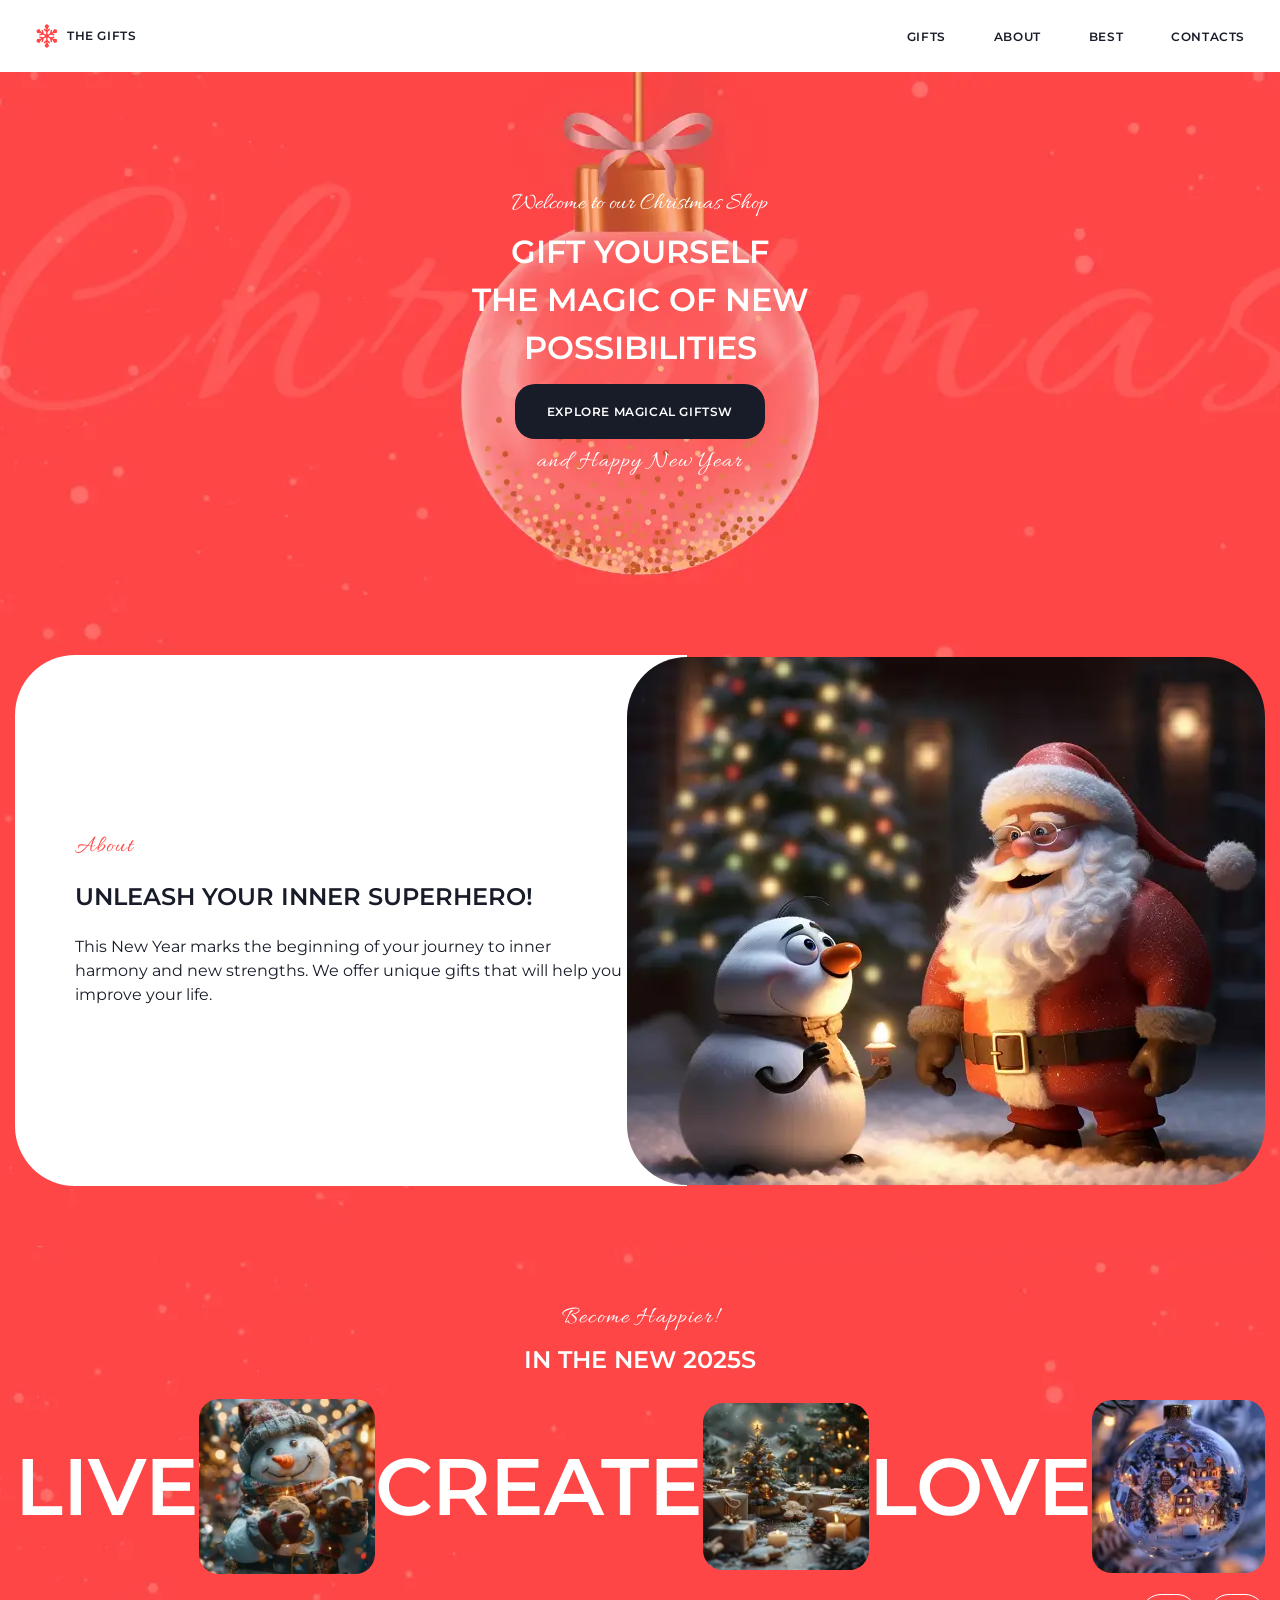
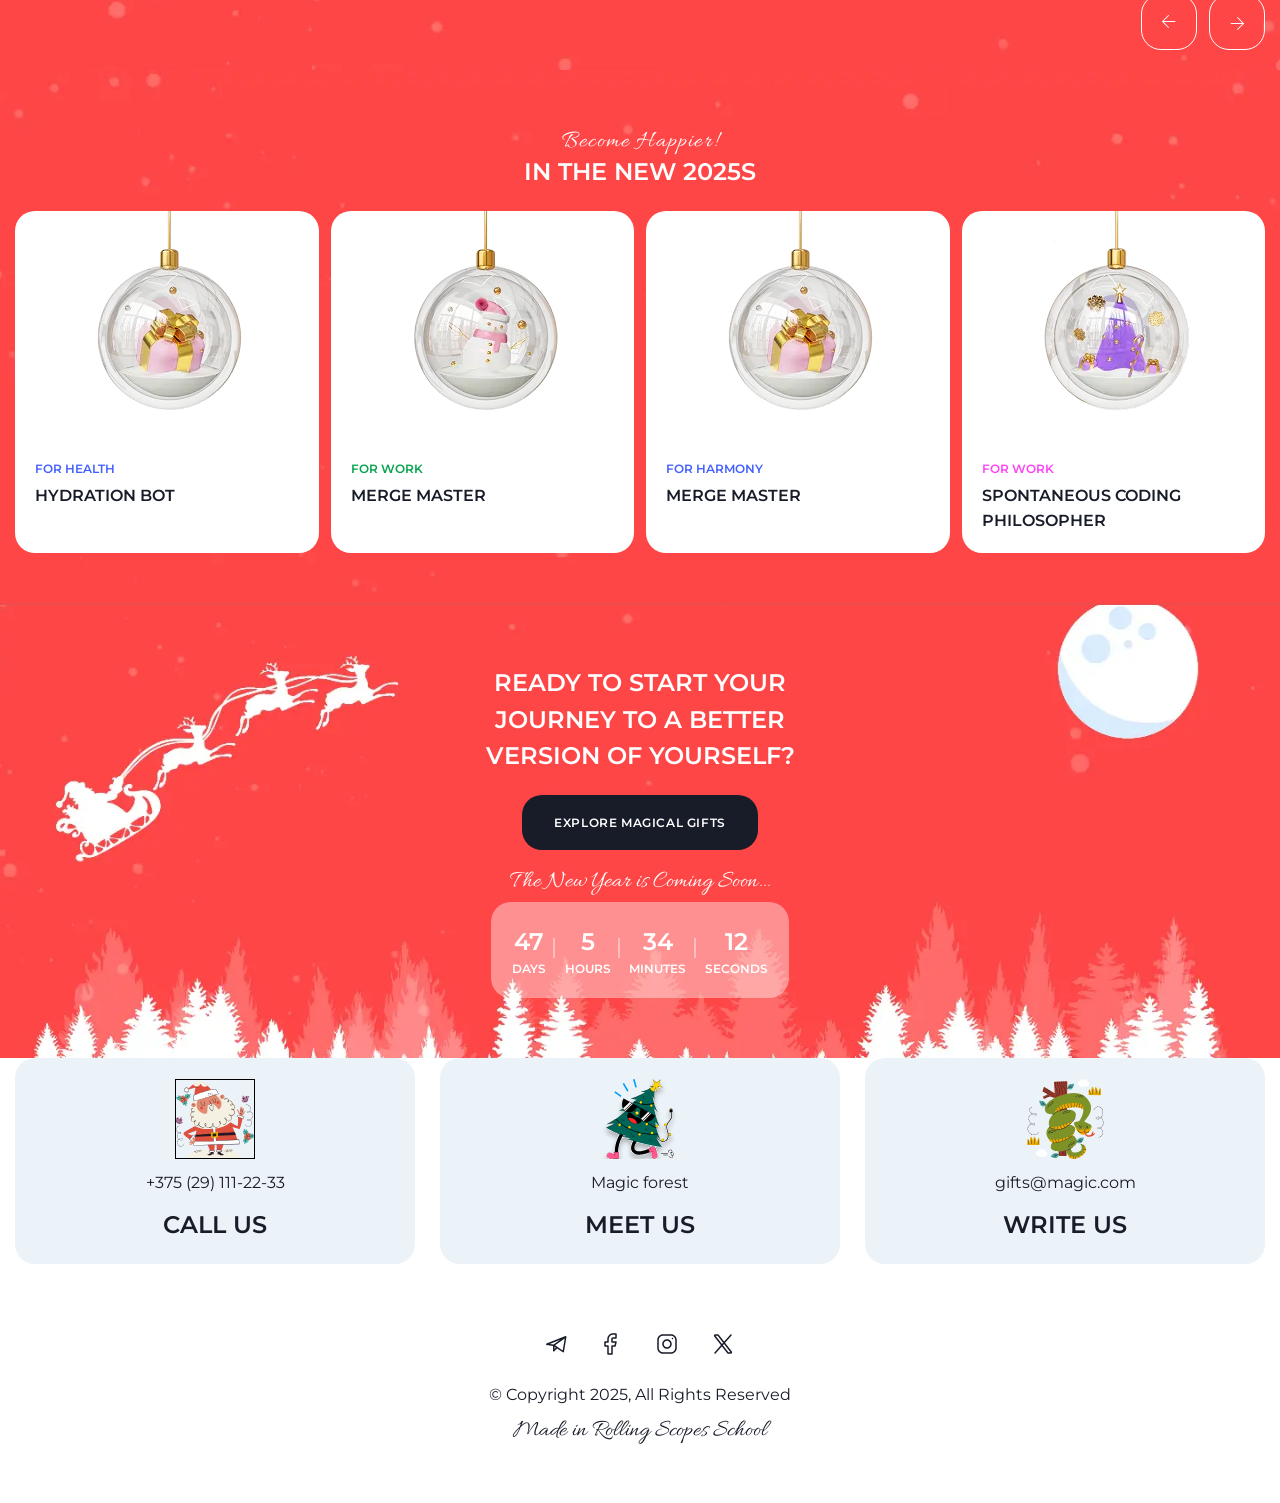
==== index.html @ e432ee1f "feat: add adaptive styles for header and basic media queries" ====
<!DOCTYPE html>
<!-- Коди мов https://html-css.co.ua/html/lang-kodu-mov/ -->
<html lang="en">

<head>
	<!-- Кодування тексту -->
	<meta charset="UTF-8">
	<!-- Налаштування в'юпорту (адаптиву, масштабу тощо) -->
	<meta name="viewport" content="width=device-width, initial-scale=1.0">
	<!-- Відкрити усі вкладки в новій вкладці -->

	<!-- Підключення окремого файлу стилів -->
	<link rel="stylesheet" href="css/style.css">
	<!-- Заголовок сторінки в браузері -->
	<title>Christmas-Shop</title>

</head>

<body>
	<div class="wrapper">
		<header class="header">
			<div class="header__container">
				<div class="header__logo">
					<a href="#" class="header__logo-link">
						<img src="img/icons/logo.svg" alt="Logo" class="header__logo-image">
						<span class="header__logo-text">the gifts</span>
					</a>
				</div>
				<div class="header__menu menu">
					<button type="button" class="menu__icon icon-menu"><span></span></button>
					<nav class="menu__body">
						<ul class="menu__list">
							<li class="menu__item"><a href="#gifts" class="menu__link">gifts</a></li>
							<li class="menu__item"><a href="#about" class="menu__link">about</a></li>
							<li class="menu__item"><a href="#best" class="menu__link">best</a></li>
							<li class="menu__item"><a href="#contacts" class="menu__link">contacts</a></li>
						</ul>
					</nav>
				</div>
			</div>
		</header>
		<main class="page">
			<section class="page__hero hero">
				<div class="hero__body">
					<div class="hero__container">
						<div class="hero__blok-hero blok-hero">
							<p class="blok-hero__subtitle">Welcome to our Christmas Shop</p>
							<h1 class="blok-hero__title">Gift yourself<br>the magic of new possibilities</h1>
							<a href="#" class="blok-hero__button button">Explore Magical Giftsw</a>
							<h2 class="blok-hero__sort-title">and Happy New Year</h2>
						</div>
					</div>
					<div class="hero__image __bg">
						<img src="img/images/hero-bg.webp" alt="Hero Background">
					</div>
				</div>
			</section>
			<section id="about" class="page__about about">
				<div class="about__container">
					<div class="about__holder">
						<div class="about__colum">
							<div class="about__blok">
								<div class="about__content content">
									<p class="content__subtitle">About</p>
									<h2 class="content__title">Unleash your inner superhero!</h2>
									<div class="content__text">
										<p>
											This New Year marks the beginning of your journey to inner harmony and new strengths. We offer
											unique gifts that will
											help you improve your life.
										</p>
									</div>
								</div>
							</div>
						</div>
						<div class="about__colum">
							<img src="img/images/about-santa.webp" alt="Santa Claus">
						</div>
					</div>
					<div class="about__image __bg">
						<img src="img/images/about-bg.webp" alt="Hero Background">
					</div>
				</div>
			</section>
			<section class="page__slider slider">
				<div class="slider__container">
					<div class="slider__content content">
						<p class="content__subtitle content__subtitle--clear">Become Happier!</p>
						<h2 class="content__title content__title--clear">in the new 2025s</h2>
					</div>
					<div class="slider__swiper swiper">
						<div class="slider__swiper-wrapper swiper-wrapper">
							<!-- слайдеры					 -->
							<div class="swiper-slide slider-blok">
								<div class="slider-blok__title">Live</div>
								<div class="slider-blok__images">
									<img src="img/images/slider-01.webp" alt="Santa Claus">
								</div>
							</div>
							<!-- слайдеры					 -->
							<div class="swiper-slide slider-blok">
								<div class="slider-blok__title">create</div>
								<div class="slider-blok__images">
									<img src="img/images/slider-02.webp" alt="Santa Claus">
								</div>
							</div>
							<!-- слайдеры					 -->
							<div class="swiper-slide slider-blok">
								<div class="slider-blok__title">Love</div>
								<div class="slider-blok__images">
									<img src="img/images/slider-03.webp" alt="Santa Claus">
								</div>
							</div>
						</div>
						<div class="slider__buttons">
							<button class="slider__button--prev">
								<svg width="14" height="13" viewBox="0 0 14 13" xmlns="http://www.w3.org/2000/svg">
									<path
										d="M6.14645 0.146447C6.34171 -0.0488155 6.65822 -0.0488155 6.85348 0.146447C7.04874 0.341709 7.04874 0.658216 6.85348 0.853478L1.70699 5.99996H13C13.2761 5.99996 13.5 6.22382 13.5 6.49996C13.5 6.7761 13.2761 6.99996 13 6.99996H1.70699L6.85348 12.1464C7.04874 12.3417 7.04874 12.6582 6.85348 12.8535C6.65822 13.0487 6.34171 13.0487 6.14645 12.8535L0.146447 6.85348C-0.0488155 6.65822 -0.0488155 6.34171 0.146447 6.14645L6.14645 0.146447Z" />
								</svg>
							</button>
							<button class="slider__button--next">
								<svg width="14" height="13" viewBox="0 0 14 13" xmlns="http://www.w3.org/2000/svg">
									<path
										d="M6.14645 0.146447C6.34171 -0.0488155 6.65822 -0.0488155 6.85348 0.146447C7.04874 0.341709 7.04874 0.658216 6.85348 0.853478L1.70699 5.99996H13C13.2761 5.99996 13.5 6.22382 13.5 6.49996C13.5 6.7761 13.2761 6.99996 13 6.99996H1.70699L6.85348 12.1464C7.04874 12.3417 7.04874 12.6582 6.85348 12.8535C6.65822 13.0487 6.34171 13.0487 6.14645 12.8535L0.146447 6.85348C-0.0488155 6.65822 -0.0488155 6.34171 0.146447 6.14645L6.14645 0.146447Z" />
								</svg>
							</button>
						</div>
					</div>
				</div>
				<div class="slider__image __bg">
					<img src="img/images/slider-bg.webp" alt="Hero Background">
				</div>
			</section>
			<section id="gifts" class="page__best-gifts best-gifts">
				<div class="best-gifts__container">
					<div class="best-gifts__content content">
						<p class="content__subtitle content__subtitle--clear">Become Happier!</p>
						<h2 class="content__title content__title--clear">in the new 2025s</h2>
					</div>
					<div class="best-gifts__cards cards">
						<div class="cards__card card">
							<a target="_blank" href="gifts.html" class="card-link">
								<img src="img/images/best_gifts-01.webp" alt="Best Gift 01">
							</a>
							<div class="card__body">
								<p class="card__description color">
									For health
								</p>
								<h3 class="card__title">
									<a target="_blank" href="gifts.html" class="card__title-link">
										Hydration Bot
									</a>
								</h3>
							</div>
						</div>
						<div class="cards__card card">
							<a target="_blank" href="gifts.html" class="card__image-link">
								<img src="img/images/best_gifts-02.webp" alt="Best Gift 01">
							</a>
							<div class="card__body">
								<p class="card__description color--green">
									For work
								</p>
								<h3 class="card__title">
									<a target="_blank" href="gifts.html" class="card__title-link">
										Merge Master
									</a>
								</h3>
							</div>
						</div>
						<div class="cards__card card">
							<a target="_blank" href="gifts.html" class="card-link">
								<img src="img/images/best_gifts-03.webp" alt="Best Gift 01">
							</a>
							<div class="card__body">
								<p class="card__description color">
									For harmony
								</p>
								<h3 class="card__title">
									<a target="_blank" href="gifts.html" class="card__title-link">
										Merge Master
									</a>
								</h3>
							</div>
						</div>
						<div class="cards__card card">
							<a target="_blank" href="gifts.html" class="card__image-link">
								<img src="img/images/best_gifts-04.webp" alt="Best Gift 01">
							</a>
							<div class="card__body">
								<p class="card__description color--pink">
									For work
								</p>
								<h3 class="card__title">
									<a target="_blank" href="gifts.html" class="card__title-link">
										Spontaneous Coding Philosopher
									</a>
								</h3>
							</div>
						</div>
					</div>
				</div>
				<div class="best-gifts__image __bg">
					<img src="img/images/best_gifts-bg.webp" alt="Hero Background">
				</div>
			</section>

			<section id="cta" class="page__cta cta">
				<div class="cta__container">
					<div class="cta__body">
						<div class="cta__content content">

							<h2 class="content__title content__title--clear">Ready to start your <br>journey to a better<br> version
								of
								yourself?</h2>
							<a href="#" class="cta__button button">Explore Magical Gifts</a>
						</div>

						<p class="cta__sab-title">The New Year is Coming Soon...</p>
						<div class="cta__timer timer">
							<div class="timer__item">
								<div class="timer__value">47</div>
								<div class="timer__label">DAYS</div>
							</div>
							<div class="timer__item">
								<div class="timer__value">5</div>
								<div class="timer__label">HOURS</div>
							</div>
							<div class="timer__item">
								<div class="timer__value">34</div>
								<div class="timer__label">MINUTES</div>
							</div>
							<div class="timer__item">
								<div class="timer__value">12</div>
								<div class="timer__label">SECONDS</div>
							</div>
						</div>
					</div>
				</div>
				<div class="cta__image __bg">
					<img src="img/images/cta-bg.webp" alt="Hero Background">
				</div>
			</section>
		</main>
		<footer class="footer">
			<div class="footer__container">
				<ul class="footer__items">
					<li class="footer__item item-footer">
						<div class="item-footer__icon">
							<img src="img/icons/santa-claus.svg" alt="Santa Claus">
						</div>
						<a href="tel:+375291112233" class="item-footer__link">+375 (29) 111-22-33</a>
						<div class="item-footer__sort-title">Call Us</div>
					</li>
					<li class="footer__item item-footer">
						<div class="item-footer__icon">
							<img src="img/icons/christmas-tree.svg" alt="Christmas Tree">
						</div>
						<a href="#" class="item-footer__link">Magic forest</a>
						<div class="item-footer__sort-title">meet us</div>
					</li>
					<li class="footer__item item-footer">
						<div class="item-footer__icon">
							<img src="img/icons/snake.svg" alt="Santa Claus">
						</div>
						<a href="mailto:gifts@magic.com" class="item-footer__link">gifts@magic.com</a>
						<div class="item-footer__sort-title">write us</div>
					</li>
				</ul>
				<div class="footer__footer">
					<ul class="footer__social social">
						<li class="social__item">
							<a href="#" class="social__link" target="_blank">
								<svg width="21" height="17" viewBox="0 0 21 17" fill="none" xmlns="http://www.w3.org/2000/svg">
									<path
										d="M19.4749 0.0524431C19.7263 -0.0468008 20.0118 -0.00325803 20.222 0.166701C20.432 0.336599 20.5348 0.606299 20.4905 0.872756L17.9905 15.8728C17.9484 16.1254 17.7798 16.3397 17.5442 16.4401C17.3087 16.5404 17.0377 16.5134 16.8264 16.3688L11.0911 12.444L8.2825 15.278C8.06857 15.4935 7.74596 15.5586 7.46512 15.4431C7.18406 15.3274 7.00027 15.0536 7.00027 14.7497V9.89912L0.643827 8.9919C0.307283 8.94363 0.0449819 8.67526 0.00515469 8.3376C-0.0345696 7.99972 0.158471 7.67741 0.474881 7.55244L19.4749 0.0524431ZM9.06277 9.23897L16.7034 14.4655L18.7132 2.40303L9.06277 9.23897ZM8.50027 12.9274L9.8323 11.5837L8.50027 10.6716V12.9274ZM3.6575 7.90694L7.55984 8.46455L14.2473 3.72725L3.6575 7.90694Z" />
								</svg>
							</a>
						</li>
						<li class="social__item">
							<a href="#" class="social__link" target="_blank">
								<svg width="24" height="24" viewBox="0 0 24 24" fill="none" xmlns="http://www.w3.org/2000/svg">
									<path
										d="M12.25 7C12.25 6.53587 12.4345 6.09088 12.7627 5.7627C13.0909 5.43451 13.5359 5.25 14 5.25H16.25V2.75H14C12.8728 2.75 11.7921 3.19809 10.9951 3.99512C10.1981 4.79215 9.75 5.87283 9.75 7V10C9.75 10.4142 9.41421 10.75 9 10.75H6.75V13.25H9C9.41421 13.25 9.75 13.5858 9.75 14V21.25H12.25V14C12.25 13.5858 12.5858 13.25 13 13.25H15.415L16.04 10.75H13C12.5858 10.75 12.25 10.4142 12.25 10V7ZM13.75 9.25H17C17.2308 9.25 17.4487 9.35628 17.5908 9.53809C17.7329 9.72006 17.7835 9.95765 17.7275 10.1816L16.7275 14.1816C16.6441 14.5155 16.3442 14.75 16 14.75H13.75V22C13.75 22.4142 13.4142 22.75 13 22.75H9C8.58579 22.75 8.25 22.4142 8.25 22V14.75H6C5.58579 14.75 5.25 14.4142 5.25 14V10C5.25 9.58579 5.58579 9.25 6 9.25H8.25V7C8.25 5.47501 8.85624 4.0129 9.93457 2.93457C11.0129 1.85624 12.475 1.25 14 1.25H17C17.4142 1.25 17.75 1.58579 17.75 2V6C17.75 6.41421 17.4142 6.75 17 6.75H14C13.9337 6.75 13.8701 6.77636 13.8232 6.82324C13.7764 6.87013 13.75 6.9337 13.75 7V9.25Z" />
								</svg>
							</a>
						</li>
						<li class="social__item">
							<a href="#" class="social__link" target="_blank">
								<svg width="24" height="24" viewBox="0 0 24 24" fill="none" xmlns="http://www.w3.org/2000/svg">
									<path
										d="M15.25 12C15.25 10.2051 13.7949 8.75 12 8.75C10.2051 8.75 8.75 10.2051 8.75 12C8.75 13.7949 10.2051 15.25 12 15.25C13.7949 15.25 15.25 13.7949 15.25 12ZM16.75 12C16.75 14.6234 14.6234 16.75 12 16.75C9.37665 16.75 7.25 14.6234 7.25 12C7.25 9.37665 9.37665 7.25 12 7.25C14.6234 7.25 16.75 9.37665 16.75 12Z" />
									<path
										d="M20.25 8C20.25 5.65279 18.3472 3.75 16 3.75H8C5.65279 3.75 3.75 5.65279 3.75 8V16C3.75 18.3472 5.65279 20.25 8 20.25H16C18.3472 20.25 20.25 18.3472 20.25 16V8ZM21.75 16C21.75 19.1756 19.1756 21.75 16 21.75H8C4.82436 21.75 2.25 19.1756 2.25 16V8C2.25 4.82436 4.82436 2.25 8 2.25H16C19.1756 2.25 21.75 4.82436 21.75 8V16Z" />
									<path
										d="M16.9523 5.99701C17.2294 5.68913 17.704 5.66426 18.0118 5.94135C18.3197 6.21844 18.3446 6.69304 18.0675 7.00092L18.0577 7.01166C17.7806 7.31954 17.306 7.34442 16.9982 7.06732C16.6904 6.79021 16.6655 6.31558 16.9425 6.00775L16.9523 5.99701Z" />
								</svg>
							</a>
						</li>
						<li class="social__item">
							<a href="#" class="social__link" target="_blank">
								<svg width="24" height="24" viewBox="0 0 24 24" fill="none" xmlns="http://www.w3.org/2000/svg">
									<path
										d="M6.7065 2.25C7.12301 2.25005 7.51619 2.44265 7.77193 2.77148L20.8383 19.5713C21.5281 20.4582 20.8963 21.75 19.7729 21.75H17.2934C16.877 21.75 16.4838 21.5579 16.228 21.2295L3.1606 4.42871C2.47119 3.54197 3.10369 2.25 4.22701 2.25H6.7065ZM17.3667 20.25H19.4663L6.63326 3.75H4.53365L17.3667 20.25Z" />
									<path
										d="M19.4393 2.50192C19.7144 2.19237 20.1883 2.16434 20.4979 2.43942C20.8074 2.71457 20.8355 3.18842 20.5604 3.49801L4.56039 21.498C4.28524 21.8076 3.81139 21.8356 3.5018 21.5605C3.19225 21.2854 3.16422 20.8115 3.4393 20.5019L19.4393 2.50192Z" />
								</svg>
							</a>
						</li>
					</ul>
					<a href="#" class="footer__copyright">
						&copy; Copyright 2025, All Rights Reserved
					</a>
					<a href="#" class="footer__caption">
						Made in Rolling Scopes School
					</a>
				</div>
			</div>
		</footer>
	</div>
	<script src="js/script.js"></script>
</body>

</html>
---- css/style.css ----
@charset "UTF-8";
/* Підключення фрифтів */
/* Google Fonts (Plugin) */
@import url("https://fonts.googleapis.com/css2?family=Montserrat:wght@400;600;700&display=swap");
@import url("https://fonts.googleapis.com/css2?family=Allura:wght@400&display=swap");
/* Локальне підключення шрифтів */
/* Скидання стилів */
@import url("reset.css");
/* Скидання змінних */
:root {
  --primary: #ff4646;
  --dark: #181c29;
  --static-white: #fff;
  --content-background: #ecf3f8;
  --tag-purple: #4361ff;
  --tag-pink: #ff43f7;
  --tag-green: #06a44f;
  --primary-10: rgba(255, 70, 70, 0.1);
  --static-white-20: rgba(255, 255, 255, 0.2);
  --static-white-40: rgba(255, 255, 255, 0.4);
  --overlay: rgba(24, 28, 41, 0.8);
  --font-family: "Montserrat", sans-serif;
  --second-family: "Allura", sans-serif;
  --third-family: "SF Pro", sans-serif;
}

/* Основні стилі */
body {
  font-family: "Montserrat", sans-serif;
  font-size: 16px;
  line-height: 148%;
  color: var(--dark);
}

.wrapper {
  min-height: 100%;
  overflow: clip; /* clip */
  display: flex;
  flex-direction: column;
  position: relative;
  z-index: 2;
}

.wrapper > main {
  flex-grow: 1;
}

/* --------------------- */
[class*=__container] {
  max-width: 1306px;
  padding-inline: 15px;
  margin: 0 auto;
}

/* --------------------- */
/* Стилі для header */
.header {
  padding-block: 0.75rem;
  position: relative;
}
.header__container {
  display: flex;
  align-items: center;
  justify-content: space-between;
  -moz-column-gap: 0.75rem;
       column-gap: 0.75rem;
  flex-wrap: wrap;
}
.header__logo {
  border-radius: 0.75rem;
  padding: 0.5rem 1.25rem;
  flex-shrink: 1;
  position: relative;
  z-index: 11;
}
.header__logo-link {
  display: flex;
  align-items: center;
  justify-content: center;
  -moz-column-gap: 0.5rem;
       column-gap: 0.5rem;
}
.header__logo-image {
  width: 1.5rem;
  aspect-ratio: 1/1;
}
.header__logo-text {
  font-weight: 600;
  font-size: 0.75rem;
  line-height: 1.3;
  letter-spacing: 0.05em;
  text-transform: uppercase;
  color: var(--dark);
  transition: all 0.8s ease;
}
.header__logo-text:hover {
  color: var(--primary);
}
.header__menu {
  display: flex;
  align-items: center;
}

@media (max-width: 768px) {
  .menu__body {
    padding-block-start: 70px;
    position: fixed;
    width: 100%;
    height: 100svh;
    left: -100%;
    top: 0;
    overflow: auto;
    transition: left 0.3s;
    background-color: var(--content-background);
    z-index: 10;
  }
  .menu__body::before {
    content: "";
    background-color: var(--content-background);
    position: fixed;
    width: 100%;
    height: 70px;
    left: -100%;
    top: 0;
    transition: left 0.3s;
    z-index: 2;
  }
}
.menu__list {
  display: flex;
  align-items: center;
  justify-content: center;
  flex-wrap: wrap;
  -moz-column-gap: 0.5rem;
       column-gap: 0.5rem;
}
.menu__item {
  border-radius: 0.75rem;
  padding: 0.75rem 1.25rem;
  transition: all 0.8s ease;
}
.menu__link {
  font-weight: 600;
  font-size: 0.75rem;
  line-height: 1.3;
  letter-spacing: 0.05em;
  text-transform: uppercase;
  color: var(--dark);
  transition: all 0.8s ease;
}
.menu__link:hover {
  color: var(--primary);
}

.icon-menu {
  display: none;
}
@media (max-width: 768px) {
  .icon-menu {
    display: block;
    position: relative;
    width: 20px;
    height: 8px;
    z-index: 11;
  }
}
@media (max-width: 768px) and (any-hover: none) {
  .icon-menu {
    cursor: default;
  }
}
@media (max-width: 768px) {
  .icon-menu span, .icon-menu::before {
    content: "";
    transition: all 0.3s ease 0s;
    right: 0;
    position: absolute;
    width: 100%;
    height: 2px;
    background-color: #000;
  }
  .icon-menu::before {
    top: 0;
  }
  .icon-menu span {
    bottom: 0;
  }
}

.open-menu .menu__body {
  left: 0;
}
.open-menu .menu__body::before {
  content: "";
  left: 0;
}
.open-menu .menu__list {
  flex-direction: column;
  font-size: 24px;
}
.open-menu .menu__link {
  font-weight: 600;
  font-size: 24px;
}
.open-menu .icon-menu::before {
  top: calc(50% - 1px);
  transform: rotate(-45deg);
}
.open-menu .icon-menu span {
  bottom: calc(50% - 1px);
  transform: rotate(45deg);
}

/* Стилі для main */
.page__hero {
  border-radius: 1.25rem 1.25rem 0 0;
}
.page__about {
  padding-block: 3.75rem;
}
.page__slider {
  padding-block: 3.75rem 1.875rem;
}
.page__best-gifts {
  margin-block-start: -10px;
  padding-block: 3.75rem;
}
.page__cta {
  margin-block-start: -8px;
  padding-block: 3.75rem;
}

.hero__container {
  padding-block: 60px;
  position: relative;
  z-index: 2;
}
.hero__body {
  position: relative;
  padding-block: 60px 60px;
  display: flex;
  flex-direction: column;
  align-items: center;
}
.hero__blok-hero {
  display: flex;
  flex-direction: column;
  align-items: center;
  row-gap: 0.75rem;
  color: var(--static-white);
  max-width: 26.75rem;
}
.hero__image {
  border-radius: 1.25rem 1.25rem 0 0;
  position: absolute;
  width: 100%;
  height: 100%;
  top: 0;
  left: 0;
}

.about {
  position: relative;
}
.about__holder {
  display: flex;
  align-items: center;
  justify-content: center;
  position: relative;
  z-index: 2;
}
.about__colum {
  border-radius: 60px;
}
.about__colum img {
  border-radius: 60px;
  margin-inline-start: -60px;
  -o-object-fit: cover;
     object-fit: cover;
  aspect-ratio: 638/528;
}
.about__blok {
  padding: 120px 60px;
  border-radius: 60px 0 0 60px;
  background-color: var(--static-white);
}
.about__content {
  padding-block: 60px;
  display: grid;
  row-gap: 1.25rem;
}
.about__image {
  padding: 60px 0px;
  position: absolute;
  width: 100%;
  height: 100%;
  top: 0;
  left: 0;
}
.slider {
  position: relative;
}
.slider__container {
  position: relative;
  z-index: 2;
}
.slider__content {
  display: flex;
  flex-direction: column;
  align-items: center;
  justify-content: center;
  row-gap: 0.75rem;
}
.slider__content:not(:last-child) {
  margin-block-end: 20px;
}
.slider__swiper {
  display: flex;
  flex-direction: column;
  flex-wrap: wrap;
  row-gap: 1.25rem;
}
.slider__swiper-wrapper {
  display: flex;
  align-items: center;
  justify-content: center;
  grid-column: 1.25rem;
}
.slider__buttons {
  display: flex;
  align-items: center;
  justify-content: flex-end;
  -moz-column-gap: 0.75rem;
       column-gap: 0.75rem;
}
.slider__button--prev, .slider__button--next {
  border: 1px solid var(--static-white);
  border-radius: 1.25rem;
  padding: 0.9481rem 1.25rem;
}
.slider__button--prev svg, .slider__button--next svg {
  fill: var(--static-white);
  transition: all 0.8s ease;
}
.slider__button--prev:hover, .slider__button--next:hover {
  transition: all 0.8s ease;
  background-color: var(--static-white);
}
.slider__button--prev:hover svg, .slider__button--next:hover svg {
  fill: var(--primary);
}
.slider__button--prev :active, .slider__button--next :active {
  opacity: 0.8;
}
.slider__button--next {
  rotate: 180deg;
}
.slider-blok {
  display: flex;
  align-items: center;
  justify-content: center;
  grid-column: 1.25rem;
}
.slider-blok__title {
  font-family: var(--font-family);
  font-weight: 600;
  font-size: 80px;
  text-transform: uppercase;
  text-align: center;
  color: var(--static-white);
}
.slider-blok__images {
  border-radius: 20px;
}
.slider-blok__images img {
  border-radius: 20px;
  width: 100%;
  height: 100%;
  -o-object-fit: cover;
     object-fit: cover;
}

.best-gifts {
  position: relative;
}
.best-gifts__container {
  position: relative;
  z-index: 2;
}
.best-gifts__content {
  text-align: center;
}
.best-gifts__content:not(:last-child) {
  margin-block-end: 1.25rem;
}
.best-gifts__cards {
  display: grid;
  grid-template-columns: repeat(auto-fit, minmax(280px, 1fr));
  gap: 0.75rem;
}
.cta {
  position: relative;
}
.cta__container {
  position: relative;
  z-index: 10;
  display: flex;
  flex-direction: column;
  align-items: center;
  gap: 20px;
}
.cta__content {
  text-align: center;
}
.cta__content > *:not(:last-child) {
  margin-block-end: 20px;
}
.cta__content:not(:last-child) {
  margin-block-end: 20px;
}
.cta__body {
  max-width: 450px;
  display: flex;
  flex-direction: column;
  align-items: center;
  justify-content: center;
}
.cta__sab-title {
  font-family: var(--second-family);
  font-size: 1.5rem;
  line-height: 1;
  color: var(--static-white);
}
.cta__sab-title:not(:last-child) {
  margin-block-end: 0.5rem;
}
.cta__timer {
  display: flex;
  border-radius: 20px;
  padding: 8px 12px;
  background-color: var(--static-white-40);
}
.timer__item {
  padding: 0.875rem 0.5813rem;
  font-weight: 600;
  text-transform: uppercase;
  color: var(--static-white);
  display: flex;
  flex-direction: column;
  align-items: center;
  position: relative;
}
.timer__item:not(:last-child)::after {
  content: "";
  border: 1px solid var(--static-white-40);
  width: 0px;
  height: 20px;
  position: absolute;
  right: 0;
  top: 35%;
}
.timer__value {
  font-size: 24px;
  line-height: 1.52;
}
.timer__label {
  font-size: 12px;
  line-height: 1.3;
}

.gifts-page__hero {
  position: relative;
  padding-block: 60px;
}
.gifts-page__container {
  position: relative;
  z-index: 3;
  color: var(--content-background);
}
.gifts-page__blok:not(:last-child) {
  margin-block-end: 20px;
}
.gifts-page__blok-hero {
  display: flex;
  align-items: center;
  justify-content: center;
}
.gifts-page__navigation {
  display: flex;
  align-items: center;
  justify-content: center;
}
.gifts-page__navigation:not(:last-child) {
  margin-block-end: 20px;
}
.gifts-page__title {
  border-radius: 0.75rem;
  padding: 0.75rem 1.25rem;
  font-weight: 600;
  font-size: 0.75rem;
  line-height: 1.3;
  text-transform: uppercase;
  transition: all 0.8s ease;
}
.gifts-page__title:hover {
  background-color: var(--static-white-20);
}
.gifts-page__body {
  display: none;
}
.gifts-page__body:target {
  display: block;
}
.gifts-page__image {
  border-radius: 1.25rem;
}

.--tab-active {
  background-color: var(--static-white-20);
}

/* Стилі для footer */
.footer__container > * {
  margin-block-end: 60px;
}
.footer__items {
  display: flex;
  align-items: center;
  justify-content: space-between;
  flex-wrap: wrap;
  -moz-column-gap: 0.75rem;
       column-gap: 0.75rem;
}
.footer__item {
  flex: 0 0 32%;
  display: flex;
  align-items: center;
  justify-content: center;
  flex-direction: column;
  row-gap: 0.75rem;
}
.footer__footer {
  display: flex;
  align-items: center;
  flex-direction: column;
  justify-content: space-between;
  flex-wrap: wrap;
  row-gap: 0.75rem;
  line-height: 1.5;
  color: var(--dark);
}
.footer__caption {
  font-family: var(--second-family);
  font-size: 24px;
  line-height: 1;
  transition: all 0.8s ease;
}

/* БЕМ елементі @import */
.item-footer {
  padding: 1.25rem;
  border-radius: 1.25rem;
  border: 1px dashed var(--content-background);
  background-color: var(--content-background);
  transition: all 0.8s ease;
  cursor: pointer;
}
.item-footer:hover {
  border: 1px dashed var(--tag-green);
  color: var(--primary);
}
.item-footer__sort-title {
  font-family: var(--font-family);
  font-weight: 600;
  font-size: 24px;
  line-height: 1.5;
  text-transform: uppercase;
}

.social {
  display: flex;
  align-items: center;
  justify-content: center;
  -moz-column-gap: 0.75rem;
       column-gap: 0.75rem;
}
.social__link {
  padding: 0.51rem 0.625rem;
}
.social__link svg {
  fill: #181c29;
  transition: all 0.8s ease;
}
.social__link:hover svg {
  transition: all 0.8s ease;
  fill: var(--primary);
}

.blok-hero__subtitle {
  font-family: var(--second-family);
  font-size: 24px;
  line-height: 1;
}
.blok-hero__title {
  max-width: 26.75rem;
  font-weight: 600;
  font-size: 32px;
  line-height: 1.5;
  text-align: center;
  text-transform: uppercase;
}
.blok-hero__sort-title {
  font-family: var(--second-family);
  font-weight: 400;
  font-size: 24px;
  letter-spacing: 0.05em;
  text-align: center;
  color: var(--static-white);
}

.button {
  border-radius: 20px;
  padding: 20px 32px;
  background-color: var(--dark);
  font-weight: 600;
  font-size: 12px;
  line-height: 1.3;
  letter-spacing: 0.05em;
  text-transform: uppercase;
  text-align: center;
  color: var(--static-white);
  transition: all 0.8s ease;
}
.button:hover {
  background-color: #fff;
  color: var(--dark);
}

.__bg img {
  position: absolute;
  width: 100%;
  height: 100%;
  top: 0;
  left: 0;
  -o-object-fit: cover;
     object-fit: cover;
}

.content {
  line-height: 148%;
  color: var(--dark);
}
.content__subtitle {
  font-family: var(--second-family);
  font-weight: 400;
  font-size: 24px;
  line-height: 1;
  letter-spacing: 0.05em;
  color: var(--primary);
}
.content__subtitle--clear {
  color: var(--static-white);
}
.content__title {
  font-weight: 600;
  font-size: 24px;
  line-height: 1.52;
  text-transform: uppercase;
}
.content__title--clear {
  color: var(--static-white);
}
.content__text {
  line-height: 1.48;
}

.cards {
  display: grid;
  grid-template-columns: repeat(auto-fit, minmax(280px, 1fr));
  gap: 0.75rem;
}
.cards__card {
  border-radius: 20px;
  background-color: var(--static-white);
  row-gap: 0.75rem;
  transition: all 0.8s ease;
  position: relative;
}
.cards__card:hover {
  scale: 1.05;
}
.cards__card:hover::before {
  content: "";
  border-radius: 20px;
  width: 100%;
  height: 100%;
  background-color: var(--dark);
  opacity: 0.5;
  position: absolute;
  left: 0;
  top: 0;
}

.card__body {
  padding: 1.25rem;
  display: grid;
  row-gap: 0.5rem;
  position: relative;
  z-index: 2;
}
.card__description {
  font-weight: 600;
  font-size: 12px;
  line-height: 1.3;
  text-transform: uppercase;
}
.card__title {
  font-family: var(--font-family);
  font-weight: 600;
  line-height: 1.52;
  text-transform: uppercase;
  color: var(--dark);
}
.card__title-link {
  transition: all 0.8s ease;
}
.card__title-link:hover {
  color: var(--primary);
}

.color {
  color: var(--tag-purple);
}
.color--green {
  color: var(--tag-green);
}
.color--pink {
  color: var(--tag-pink);
}
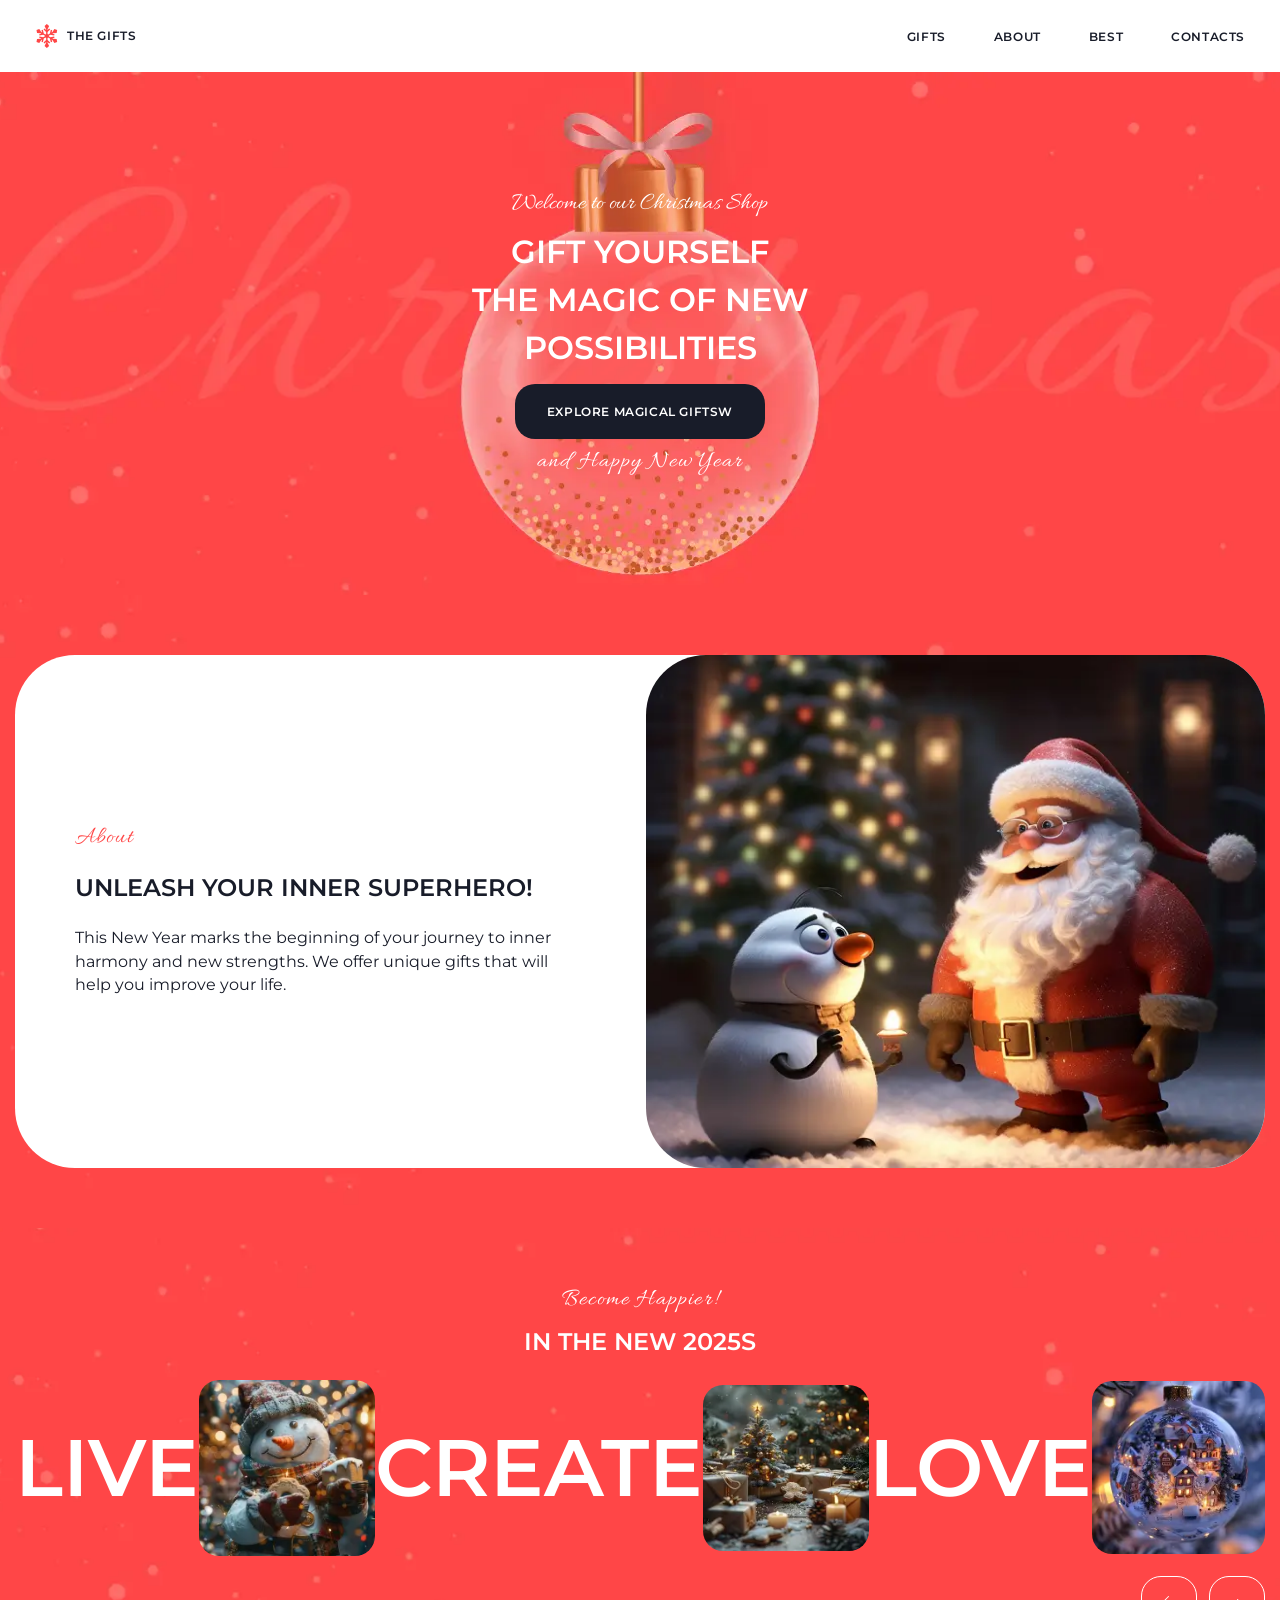
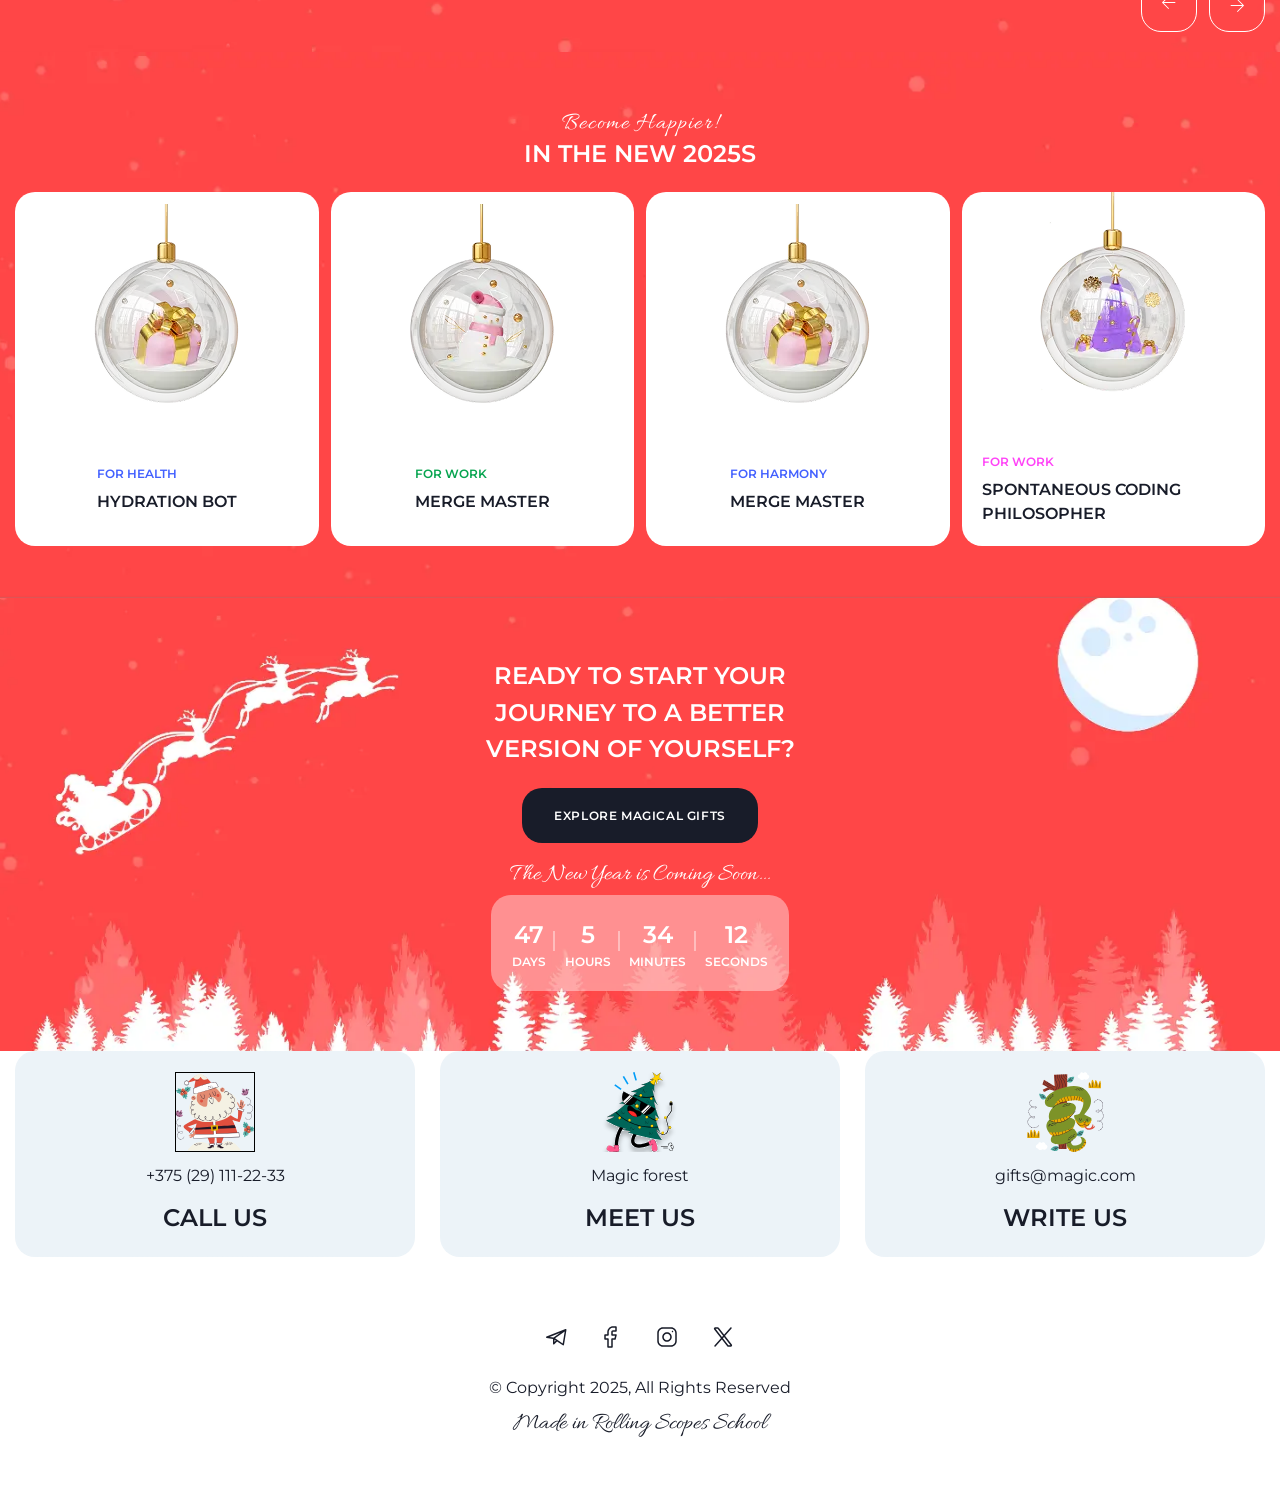
==== commit eadec9de: "feat: improve adaptive for About section and switch to rem units" ====
--- a/index.html
+++ b/index.html
@@ -55,33 +55,34 @@
 					</div>
 				</div>
 			</section>
+
 			<section id="about" class="page__about about">
 				<div class="about__container">
-					<div class="about__holder">
-						<div class="about__colum">
-							<div class="about__blok">
-								<div class="about__content content">
-									<p class="content__subtitle">About</p>
-									<h2 class="content__title">Unleash your inner superhero!</h2>
-									<div class="content__text">
-										<p>
-											This New Year marks the beginning of your journey to inner harmony and new strengths. We offer
-											unique gifts that will
-											help you improve your life.
-										</p>
-									</div>
-								</div>
-							</div>
-						</div>
-						<div class="about__colum">
+
+					<div class="about__blok">
+						<div class="about__content content">
+							<p class="content__subtitle">About</p>
+							<h2 class="content__title">Unleash your inner superhero!</h2>
+							<div class="content__text">
+								<p>
+									This New Year marks the beginning of your journey to inner harmony and new strengths. We offer
+									unique gifts that will
+									help you improve your life.
+								</p>
+							</div>
+						</div>
+						<div class="about__img">
 							<img src="img/images/about-santa.webp" alt="Santa Claus">
 						</div>
 					</div>
-					<div class="about__image __bg">
-						<img src="img/images/about-bg.webp" alt="Hero Background">
-					</div>
-				</div>
-			</section>
+
+				</div>
+				<div class="about__image __bg">
+					<img src="img/images/about-bg.webp" alt="Hero Background">
+				</div>
+	
+	</section>
+
 			<section class="page__slider slider">
 				<div class="slider__container">
 					<div class="slider__content content">
@@ -90,21 +91,20 @@
 					</div>
 					<div class="slider__swiper swiper">
 						<div class="slider__swiper-wrapper swiper-wrapper">
-							<!-- слайдеры					 -->
+					
 							<div class="swiper-slide slider-blok">
 								<div class="slider-blok__title">Live</div>
 								<div class="slider-blok__images">
 									<img src="img/images/slider-01.webp" alt="Santa Claus">
 								</div>
 							</div>
-							<!-- слайдеры					 -->
-							<div class="swiper-slide slider-blok">
+								<div class="swiper-slide slider-blok">
 								<div class="slider-blok__title">create</div>
 								<div class="slider-blok__images">
 									<img src="img/images/slider-02.webp" alt="Santa Claus">
 								</div>
 							</div>
-							<!-- слайдеры					 -->
+						
 							<div class="swiper-slide slider-blok">
 								<div class="slider-blok__title">Love</div>
 								<div class="slider-blok__images">
@@ -205,7 +205,6 @@
 					<img src="img/images/best_gifts-bg.webp" alt="Hero Background">
 				</div>
 			</section>
-
 			<section id="cta" class="page__cta cta">
 				<div class="cta__container">
 					<div class="cta__body">
@@ -241,83 +240,84 @@
 				<div class="cta__image __bg">
 					<img src="img/images/cta-bg.webp" alt="Hero Background">
 				</div>
-			</section>
-		</main>
-		<footer class="footer">
-			<div class="footer__container">
-				<ul class="footer__items">
-					<li class="footer__item item-footer">
-						<div class="item-footer__icon">
-							<img src="img/icons/santa-claus.svg" alt="Santa Claus">
-						</div>
-						<a href="tel:+375291112233" class="item-footer__link">+375 (29) 111-22-33</a>
-						<div class="item-footer__sort-title">Call Us</div>
+			</section> 
+
+	</main>
+	<footer class="footer">
+		<div class="footer__container">
+			<ul class="footer__items">
+				<li class="footer__item item-footer">
+					<div class="item-footer__icon">
+						<img src="img/icons/santa-claus.svg" alt="Santa Claus">
+					</div>
+					<a href="tel:+375291112233" class="item-footer__link">+375 (29) 111-22-33</a>
+					<div class="item-footer__sort-title">Call Us</div>
+				</li>
+				<li class="footer__item item-footer">
+					<div class="item-footer__icon">
+						<img src="img/icons/christmas-tree.svg" alt="Christmas Tree">
+					</div>
+					<a href="#" class="item-footer__link">Magic forest</a>
+					<div class="item-footer__sort-title">meet us</div>
+				</li>
+				<li class="footer__item item-footer">
+					<div class="item-footer__icon">
+						<img src="img/icons/snake.svg" alt="Santa Claus">
+					</div>
+					<a href="mailto:gifts@magic.com" class="item-footer__link">gifts@magic.com</a>
+					<div class="item-footer__sort-title">write us</div>
+				</li>
+			</ul>
+			<div class="footer__footer">
+				<ul class="footer__social social">
+					<li class="social__item">
+						<a href="#" class="social__link" target="_blank">
+							<svg width="21" height="17" viewBox="0 0 21 17" fill="none" xmlns="http://www.w3.org/2000/svg">
+								<path
+									d="M19.4749 0.0524431C19.7263 -0.0468008 20.0118 -0.00325803 20.222 0.166701C20.432 0.336599 20.5348 0.606299 20.4905 0.872756L17.9905 15.8728C17.9484 16.1254 17.7798 16.3397 17.5442 16.4401C17.3087 16.5404 17.0377 16.5134 16.8264 16.3688L11.0911 12.444L8.2825 15.278C8.06857 15.4935 7.74596 15.5586 7.46512 15.4431C7.18406 15.3274 7.00027 15.0536 7.00027 14.7497V9.89912L0.643827 8.9919C0.307283 8.94363 0.0449819 8.67526 0.00515469 8.3376C-0.0345696 7.99972 0.158471 7.67741 0.474881 7.55244L19.4749 0.0524431ZM9.06277 9.23897L16.7034 14.4655L18.7132 2.40303L9.06277 9.23897ZM8.50027 12.9274L9.8323 11.5837L8.50027 10.6716V12.9274ZM3.6575 7.90694L7.55984 8.46455L14.2473 3.72725L3.6575 7.90694Z" />
+							</svg>
+						</a>
 					</li>
-					<li class="footer__item item-footer">
-						<div class="item-footer__icon">
-							<img src="img/icons/christmas-tree.svg" alt="Christmas Tree">
-						</div>
-						<a href="#" class="item-footer__link">Magic forest</a>
-						<div class="item-footer__sort-title">meet us</div>
+					<li class="social__item">
+						<a href="#" class="social__link" target="_blank">
+							<svg width="24" height="24" viewBox="0 0 24 24" fill="none" xmlns="http://www.w3.org/2000/svg">
+								<path
+									d="M12.25 7C12.25 6.53587 12.4345 6.09088 12.7627 5.7627C13.0909 5.43451 13.5359 5.25 14 5.25H16.25V2.75H14C12.8728 2.75 11.7921 3.19809 10.9951 3.99512C10.1981 4.79215 9.75 5.87283 9.75 7V10C9.75 10.4142 9.41421 10.75 9 10.75H6.75V13.25H9C9.41421 13.25 9.75 13.5858 9.75 14V21.25H12.25V14C12.25 13.5858 12.5858 13.25 13 13.25H15.415L16.04 10.75H13C12.5858 10.75 12.25 10.4142 12.25 10V7ZM13.75 9.25H17C17.2308 9.25 17.4487 9.35628 17.5908 9.53809C17.7329 9.72006 17.7835 9.95765 17.7275 10.1816L16.7275 14.1816C16.6441 14.5155 16.3442 14.75 16 14.75H13.75V22C13.75 22.4142 13.4142 22.75 13 22.75H9C8.58579 22.75 8.25 22.4142 8.25 22V14.75H6C5.58579 14.75 5.25 14.4142 5.25 14V10C5.25 9.58579 5.58579 9.25 6 9.25H8.25V7C8.25 5.47501 8.85624 4.0129 9.93457 2.93457C11.0129 1.85624 12.475 1.25 14 1.25H17C17.4142 1.25 17.75 1.58579 17.75 2V6C17.75 6.41421 17.4142 6.75 17 6.75H14C13.9337 6.75 13.8701 6.77636 13.8232 6.82324C13.7764 6.87013 13.75 6.9337 13.75 7V9.25Z" />
+							</svg>
+						</a>
 					</li>
-					<li class="footer__item item-footer">
-						<div class="item-footer__icon">
-							<img src="img/icons/snake.svg" alt="Santa Claus">
-						</div>
-						<a href="mailto:gifts@magic.com" class="item-footer__link">gifts@magic.com</a>
-						<div class="item-footer__sort-title">write us</div>
+					<li class="social__item">
+						<a href="#" class="social__link" target="_blank">
+							<svg width="24" height="24" viewBox="0 0 24 24" fill="none" xmlns="http://www.w3.org/2000/svg">
+								<path
+									d="M15.25 12C15.25 10.2051 13.7949 8.75 12 8.75C10.2051 8.75 8.75 10.2051 8.75 12C8.75 13.7949 10.2051 15.25 12 15.25C13.7949 15.25 15.25 13.7949 15.25 12ZM16.75 12C16.75 14.6234 14.6234 16.75 12 16.75C9.37665 16.75 7.25 14.6234 7.25 12C7.25 9.37665 9.37665 7.25 12 7.25C14.6234 7.25 16.75 9.37665 16.75 12Z" />
+								<path
+									d="M20.25 8C20.25 5.65279 18.3472 3.75 16 3.75H8C5.65279 3.75 3.75 5.65279 3.75 8V16C3.75 18.3472 5.65279 20.25 8 20.25H16C18.3472 20.25 20.25 18.3472 20.25 16V8ZM21.75 16C21.75 19.1756 19.1756 21.75 16 21.75H8C4.82436 21.75 2.25 19.1756 2.25 16V8C2.25 4.82436 4.82436 2.25 8 2.25H16C19.1756 2.25 21.75 4.82436 21.75 8V16Z" />
+								<path
+									d="M16.9523 5.99701C17.2294 5.68913 17.704 5.66426 18.0118 5.94135C18.3197 6.21844 18.3446 6.69304 18.0675 7.00092L18.0577 7.01166C17.7806 7.31954 17.306 7.34442 16.9982 7.06732C16.6904 6.79021 16.6655 6.31558 16.9425 6.00775L16.9523 5.99701Z" />
+							</svg>
+						</a>
+					</li>
+					<li class="social__item">
+						<a href="#" class="social__link" target="_blank">
+							<svg width="24" height="24" viewBox="0 0 24 24" fill="none" xmlns="http://www.w3.org/2000/svg">
+								<path
+									d="M6.7065 2.25C7.12301 2.25005 7.51619 2.44265 7.77193 2.77148L20.8383 19.5713C21.5281 20.4582 20.8963 21.75 19.7729 21.75H17.2934C16.877 21.75 16.4838 21.5579 16.228 21.2295L3.1606 4.42871C2.47119 3.54197 3.10369 2.25 4.22701 2.25H6.7065ZM17.3667 20.25H19.4663L6.63326 3.75H4.53365L17.3667 20.25Z" />
+								<path
+									d="M19.4393 2.50192C19.7144 2.19237 20.1883 2.16434 20.4979 2.43942C20.8074 2.71457 20.8355 3.18842 20.5604 3.49801L4.56039 21.498C4.28524 21.8076 3.81139 21.8356 3.5018 21.5605C3.19225 21.2854 3.16422 20.8115 3.4393 20.5019L19.4393 2.50192Z" />
+							</svg>
+						</a>
 					</li>
 				</ul>
-				<div class="footer__footer">
-					<ul class="footer__social social">
-						<li class="social__item">
-							<a href="#" class="social__link" target="_blank">
-								<svg width="21" height="17" viewBox="0 0 21 17" fill="none" xmlns="http://www.w3.org/2000/svg">
-									<path
-										d="M19.4749 0.0524431C19.7263 -0.0468008 20.0118 -0.00325803 20.222 0.166701C20.432 0.336599 20.5348 0.606299 20.4905 0.872756L17.9905 15.8728C17.9484 16.1254 17.7798 16.3397 17.5442 16.4401C17.3087 16.5404 17.0377 16.5134 16.8264 16.3688L11.0911 12.444L8.2825 15.278C8.06857 15.4935 7.74596 15.5586 7.46512 15.4431C7.18406 15.3274 7.00027 15.0536 7.00027 14.7497V9.89912L0.643827 8.9919C0.307283 8.94363 0.0449819 8.67526 0.00515469 8.3376C-0.0345696 7.99972 0.158471 7.67741 0.474881 7.55244L19.4749 0.0524431ZM9.06277 9.23897L16.7034 14.4655L18.7132 2.40303L9.06277 9.23897ZM8.50027 12.9274L9.8323 11.5837L8.50027 10.6716V12.9274ZM3.6575 7.90694L7.55984 8.46455L14.2473 3.72725L3.6575 7.90694Z" />
-								</svg>
-							</a>
-						</li>
-						<li class="social__item">
-							<a href="#" class="social__link" target="_blank">
-								<svg width="24" height="24" viewBox="0 0 24 24" fill="none" xmlns="http://www.w3.org/2000/svg">
-									<path
-										d="M12.25 7C12.25 6.53587 12.4345 6.09088 12.7627 5.7627C13.0909 5.43451 13.5359 5.25 14 5.25H16.25V2.75H14C12.8728 2.75 11.7921 3.19809 10.9951 3.99512C10.1981 4.79215 9.75 5.87283 9.75 7V10C9.75 10.4142 9.41421 10.75 9 10.75H6.75V13.25H9C9.41421 13.25 9.75 13.5858 9.75 14V21.25H12.25V14C12.25 13.5858 12.5858 13.25 13 13.25H15.415L16.04 10.75H13C12.5858 10.75 12.25 10.4142 12.25 10V7ZM13.75 9.25H17C17.2308 9.25 17.4487 9.35628 17.5908 9.53809C17.7329 9.72006 17.7835 9.95765 17.7275 10.1816L16.7275 14.1816C16.6441 14.5155 16.3442 14.75 16 14.75H13.75V22C13.75 22.4142 13.4142 22.75 13 22.75H9C8.58579 22.75 8.25 22.4142 8.25 22V14.75H6C5.58579 14.75 5.25 14.4142 5.25 14V10C5.25 9.58579 5.58579 9.25 6 9.25H8.25V7C8.25 5.47501 8.85624 4.0129 9.93457 2.93457C11.0129 1.85624 12.475 1.25 14 1.25H17C17.4142 1.25 17.75 1.58579 17.75 2V6C17.75 6.41421 17.4142 6.75 17 6.75H14C13.9337 6.75 13.8701 6.77636 13.8232 6.82324C13.7764 6.87013 13.75 6.9337 13.75 7V9.25Z" />
-								</svg>
-							</a>
-						</li>
-						<li class="social__item">
-							<a href="#" class="social__link" target="_blank">
-								<svg width="24" height="24" viewBox="0 0 24 24" fill="none" xmlns="http://www.w3.org/2000/svg">
-									<path
-										d="M15.25 12C15.25 10.2051 13.7949 8.75 12 8.75C10.2051 8.75 8.75 10.2051 8.75 12C8.75 13.7949 10.2051 15.25 12 15.25C13.7949 15.25 15.25 13.7949 15.25 12ZM16.75 12C16.75 14.6234 14.6234 16.75 12 16.75C9.37665 16.75 7.25 14.6234 7.25 12C7.25 9.37665 9.37665 7.25 12 7.25C14.6234 7.25 16.75 9.37665 16.75 12Z" />
-									<path
-										d="M20.25 8C20.25 5.65279 18.3472 3.75 16 3.75H8C5.65279 3.75 3.75 5.65279 3.75 8V16C3.75 18.3472 5.65279 20.25 8 20.25H16C18.3472 20.25 20.25 18.3472 20.25 16V8ZM21.75 16C21.75 19.1756 19.1756 21.75 16 21.75H8C4.82436 21.75 2.25 19.1756 2.25 16V8C2.25 4.82436 4.82436 2.25 8 2.25H16C19.1756 2.25 21.75 4.82436 21.75 8V16Z" />
-									<path
-										d="M16.9523 5.99701C17.2294 5.68913 17.704 5.66426 18.0118 5.94135C18.3197 6.21844 18.3446 6.69304 18.0675 7.00092L18.0577 7.01166C17.7806 7.31954 17.306 7.34442 16.9982 7.06732C16.6904 6.79021 16.6655 6.31558 16.9425 6.00775L16.9523 5.99701Z" />
-								</svg>
-							</a>
-						</li>
-						<li class="social__item">
-							<a href="#" class="social__link" target="_blank">
-								<svg width="24" height="24" viewBox="0 0 24 24" fill="none" xmlns="http://www.w3.org/2000/svg">
-									<path
-										d="M6.7065 2.25C7.12301 2.25005 7.51619 2.44265 7.77193 2.77148L20.8383 19.5713C21.5281 20.4582 20.8963 21.75 19.7729 21.75H17.2934C16.877 21.75 16.4838 21.5579 16.228 21.2295L3.1606 4.42871C2.47119 3.54197 3.10369 2.25 4.22701 2.25H6.7065ZM17.3667 20.25H19.4663L6.63326 3.75H4.53365L17.3667 20.25Z" />
-									<path
-										d="M19.4393 2.50192C19.7144 2.19237 20.1883 2.16434 20.4979 2.43942C20.8074 2.71457 20.8355 3.18842 20.5604 3.49801L4.56039 21.498C4.28524 21.8076 3.81139 21.8356 3.5018 21.5605C3.19225 21.2854 3.16422 20.8115 3.4393 20.5019L19.4393 2.50192Z" />
-								</svg>
-							</a>
-						</li>
-					</ul>
-					<a href="#" class="footer__copyright">
-						&copy; Copyright 2025, All Rights Reserved
-					</a>
-					<a href="#" class="footer__caption">
-						Made in Rolling Scopes School
-					</a>
-				</div>
+				<a href="#" class="footer__copyright">
+					&copy; Copyright 2025, All Rights Reserved
+				</a>
+				<a href="#" class="footer__caption">
+					Made in Rolling Scopes School
+				</a>
 			</div>
-		</footer>
+		</div>
+	</footer>
 	</div>
 	<script src="js/script.js"></script>
 </body>
--- a/css/style.css
+++ b/css/style.css
@@ -101,9 +101,9 @@
   align-items: center;
 }
 
-@media (max-width: 768px) {
+@media (max-width: 48rem) {
   .menu__body {
-    padding-block-start: 70px;
+    padding-block-start: 4.375rem;
     position: fixed;
     width: 100%;
     height: 100svh;
@@ -155,28 +155,28 @@
 .icon-menu {
   display: none;
 }
-@media (max-width: 768px) {
+@media (max-width: 48rem) {
   .icon-menu {
     display: block;
     position: relative;
-    width: 20px;
-    height: 8px;
+    width: 1.25rem;
+    height: 0.5rem;
     z-index: 11;
   }
 }
-@media (max-width: 768px) and (any-hover: none) {
+@media (max-width: 48rem) and (any-hover: none) {
   .icon-menu {
     cursor: default;
   }
 }
-@media (max-width: 768px) {
+@media (max-width: 48rem) {
   .icon-menu span, .icon-menu::before {
     content: "";
     transition: all 0.3s ease 0s;
     right: 0;
     position: absolute;
     width: 100%;
-    height: 2px;
+    height: 0.125rem;
     background-color: #000;
   }
   .icon-menu::before {
@@ -200,14 +200,14 @@
 }
 .open-menu .menu__link {
   font-weight: 600;
-  font-size: 24px;
+  font-size: 1.5rem;
 }
 .open-menu .icon-menu::before {
-  top: calc(50% - 1px);
+  top: calc(50% - 0.0625rem);
   transform: rotate(-45deg);
 }
 .open-menu .icon-menu span {
-  bottom: calc(50% - 1px);
+  bottom: calc(50% - 0.0625rem);
   transform: rotate(45deg);
 }
 
@@ -222,25 +222,27 @@
   padding-block: 3.75rem 1.875rem;
 }
 .page__best-gifts {
-  margin-block-start: -10px;
+  margin-block-start: -0.625rem;
   padding-block: 3.75rem;
 }
 .page__cta {
-  margin-block-start: -8px;
+  margin-block-start: -0.5rem;
   padding-block: 3.75rem;
 }
 
+.hero {
+  position: relative;
+}
 .hero__container {
   padding-block: 60px;
+}
+.hero__body {
+  padding-block: 60px 60px;
+  display: flex;
+  flex-direction: column;
+  align-items: center;
   position: relative;
   z-index: 2;
-}
-.hero__body {
-  position: relative;
-  padding-block: 60px 60px;
-  display: flex;
-  flex-direction: column;
-  align-items: center;
 }
 .hero__blok-hero {
   display: flex;
@@ -249,6 +251,8 @@
   row-gap: 0.75rem;
   color: var(--static-white);
   max-width: 26.75rem;
+  position: relative;
+  z-index: 2;
 }
 .hero__image {
   border-radius: 1.25rem 1.25rem 0 0;
@@ -262,40 +266,46 @@
 .about {
   position: relative;
 }
-.about__holder {
-  display: flex;
-  align-items: center;
-  justify-content: center;
+.about__blok {
+  background-color: var(--static-white);
+  border-radius: 3.75rem;
   position: relative;
   z-index: 2;
-}
-.about__colum {
-  border-radius: 60px;
-}
-.about__colum img {
-  border-radius: 60px;
-  margin-inline-start: -60px;
+  display: flex;
+  align-items: center;
+  justify-content: space-between;
+  gap: 10px;
+}
+@media (max-width: 738px) {
+  .about__blok {
+    flex-wrap: wrap;
+  }
+}
+.about__content {
+  padding-inline: 60px;
+  flex: 1 1 50%;
+  display: grid;
+  row-gap: 1.25rem;
+}
+@media (max-width: 838px) {
+  .about__content {
+    padding: 1.25rem;
+  }
+}
+@media (max-width: 738px) {
+  .about__content {
+    padding: 3.75rem 1.25rem;
+  }
+}
+.about__img {
+  flex: 1 1 50%;
+  aspect-ratio: 638/528;
+}
+.about__img img {
+  border-radius: 3.75rem;
+  width: 100%;
   -o-object-fit: cover;
      object-fit: cover;
-  aspect-ratio: 638/528;
-}
-.about__blok {
-  padding: 120px 60px;
-  border-radius: 60px 0 0 60px;
-  background-color: var(--static-white);
-}
-.about__content {
-  padding-block: 60px;
-  display: grid;
-  row-gap: 1.25rem;
-}
-.about__image {
-  padding: 60px 0px;
-  position: absolute;
-  width: 100%;
-  height: 100%;
-  top: 0;
-  left: 0;
 }
 .slider {
   position: relative;
@@ -312,7 +322,7 @@
   row-gap: 0.75rem;
 }
 .slider__content:not(:last-child) {
-  margin-block-end: 20px;
+  margin-block-end: 1.25rem;
 }
 .slider__swiper {
   display: flex;
@@ -364,16 +374,16 @@
 .slider-blok__title {
   font-family: var(--font-family);
   font-weight: 600;
-  font-size: 80px;
+  font-size: 5rem;
   text-transform: uppercase;
   text-align: center;
   color: var(--static-white);
 }
 .slider-blok__images {
-  border-radius: 20px;
+  border-radius: 1.25rem;
 }
 .slider-blok__images img {
-  border-radius: 20px;
+  border-radius: 1.25rem;
   width: 100%;
   height: 100%;
   -o-object-fit: cover;
@@ -407,16 +417,16 @@
   display: flex;
   flex-direction: column;
   align-items: center;
-  gap: 20px;
+  gap: 1.25rem;
 }
 .cta__content {
   text-align: center;
 }
 .cta__content > *:not(:last-child) {
-  margin-block-end: 20px;
+  margin-block-end: 1.25rem;
 }
 .cta__content:not(:last-child) {
-  margin-block-end: 20px;
+  margin-block-end: 1.25rem;
 }
 .cta__body {
   max-width: 450px;
@@ -436,8 +446,8 @@
 }
 .cta__timer {
   display: flex;
-  border-radius: 20px;
-  padding: 8px 12px;
+  border-radius: 1.25rem;
+  padding: 0.5rem 0.75rem;
   background-color: var(--static-white-40);
 }
 .timer__item {
@@ -452,9 +462,9 @@
 }
 .timer__item:not(:last-child)::after {
   content: "";
-  border: 1px solid var(--static-white-40);
-  width: 0px;
-  height: 20px;
+  border: 0.0625rem solid var(--static-white-40);
+  width: 0rem;
+  height: 1.25rem;
   position: absolute;
   right: 0;
   top: 35%;
@@ -470,7 +480,7 @@
 
 .gifts-page__hero {
   position: relative;
-  padding-block: 60px;
+  padding-block: 3.75rem;
 }
 .gifts-page__container {
   position: relative;
@@ -478,7 +488,7 @@
   color: var(--content-background);
 }
 .gifts-page__blok:not(:last-child) {
-  margin-block-end: 20px;
+  margin-block-end: 1.25rem;
 }
 .gifts-page__blok-hero {
   display: flex;
@@ -491,7 +501,7 @@
   justify-content: center;
 }
 .gifts-page__navigation:not(:last-child) {
-  margin-block-end: 20px;
+  margin-block-end: 1.25rem;
 }
 .gifts-page__title {
   border-radius: 0.75rem;
@@ -636,6 +646,10 @@
   color: var(--dark);
 }
 
+.__bg {
+  width: 100%;
+  height: 100%;
+}
 .__bg img {
   position: absolute;
   width: 100%;
@@ -680,9 +694,13 @@
   gap: 0.75rem;
 }
 .cards__card {
-  border-radius: 20px;
+  border-radius: 1.25rem;
   background-color: var(--static-white);
   row-gap: 0.75rem;
+  display: flex;
+  flex-direction: column;
+  align-items: center;
+  justify-content: center;
   transition: all 0.8s ease;
   position: relative;
 }
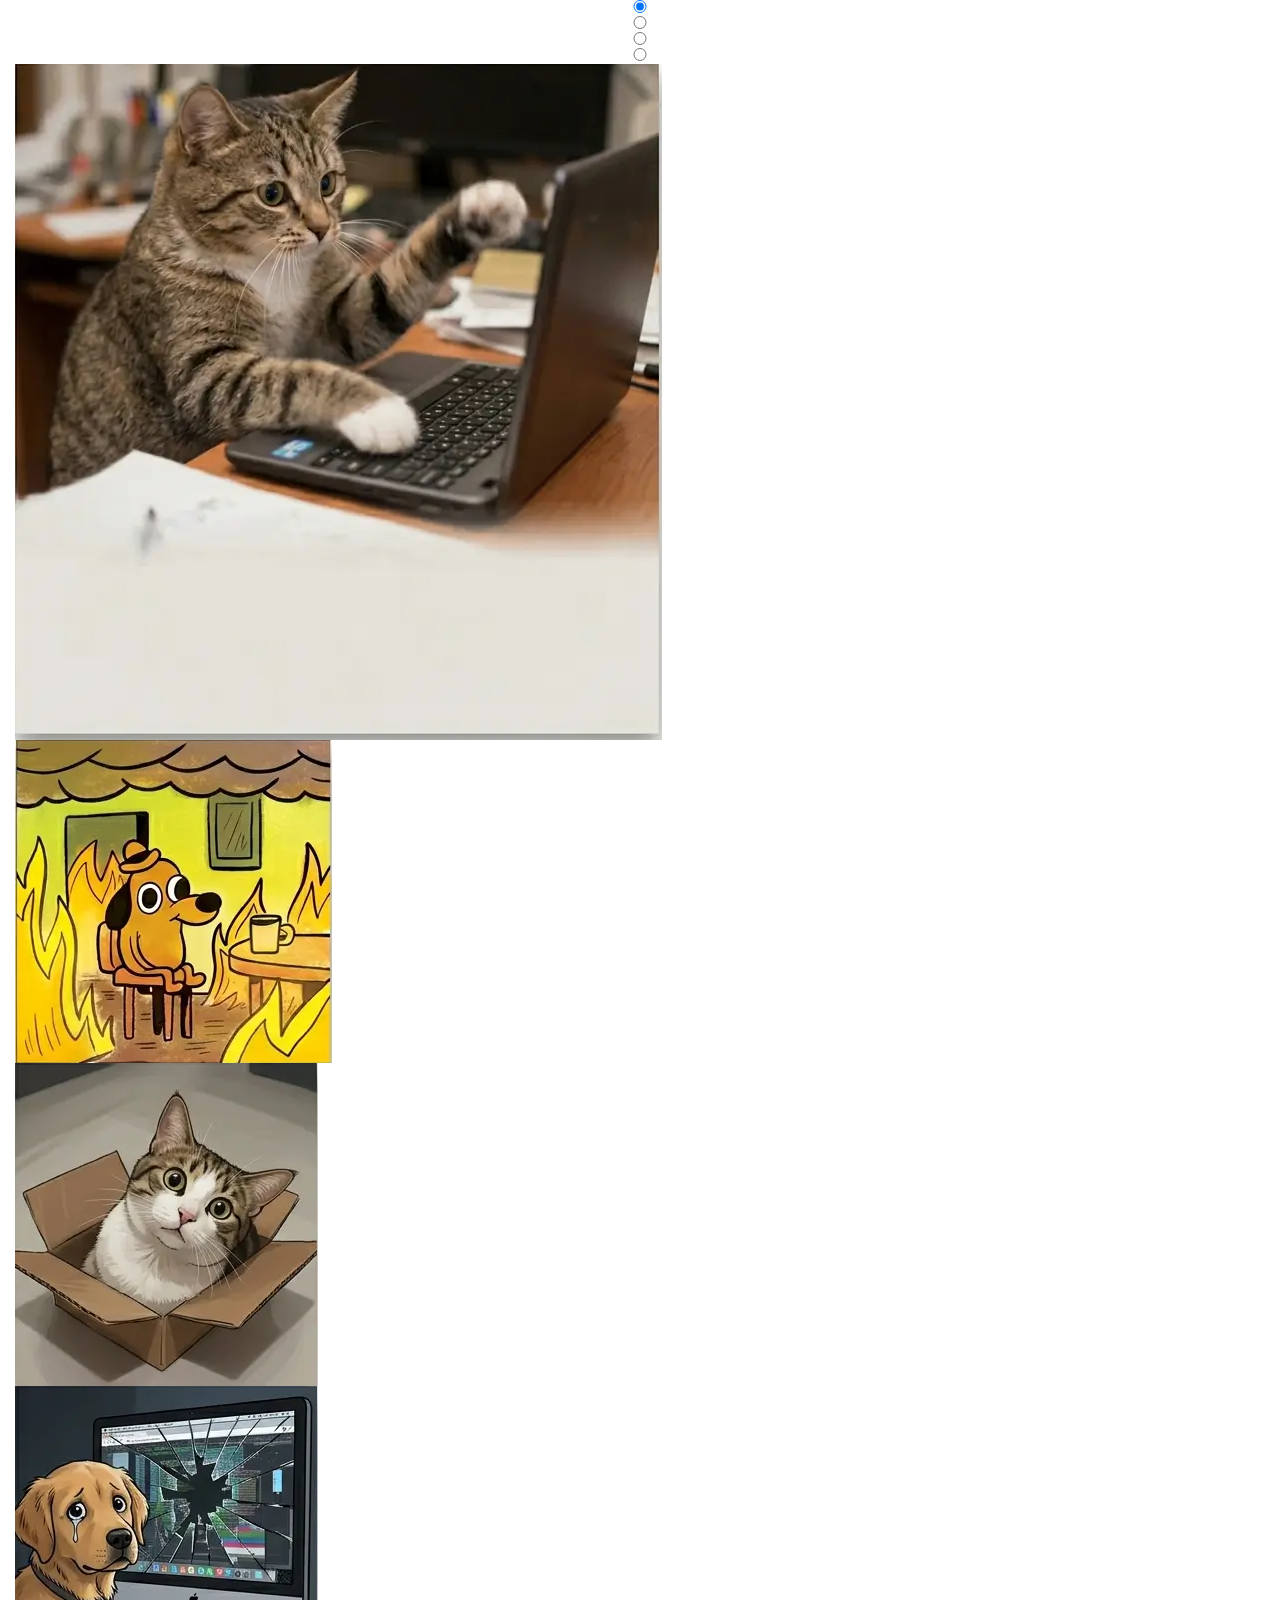
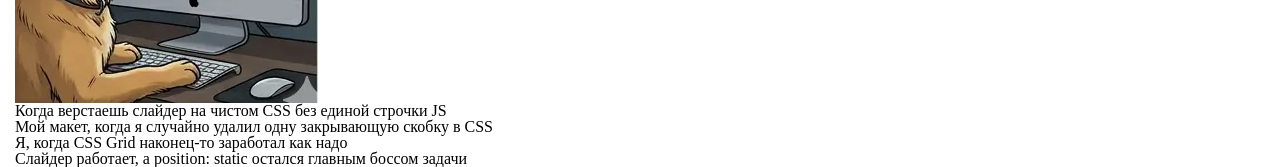
==== commit 1b5253e7: "init: start cssMemeSlider-task (Tue, Jun 02, 2026 09:31:21 PM)" ====
--- a/index.html
+++ b/index.html
@@ -20,306 +20,69 @@
 	<div class="wrapper">
 		<header class="header">
 			<div class="header__container">
-				<div class="header__logo">
-					<a href="#" class="header__logo-link">
-						<img src="img/icons/logo.svg" alt="Logo" class="header__logo-image">
-						<span class="header__logo-text">the gifts</span>
-					</a>
-				</div>
-				<div class="header__menu menu">
-					<button type="button" class="menu__icon icon-menu"><span></span></button>
-					<nav class="menu__body">
-						<ul class="menu__list">
-							<li class="menu__item"><a href="#gifts" class="menu__link">gifts</a></li>
-							<li class="menu__item"><a href="#about" class="menu__link">about</a></li>
-							<li class="menu__item"><a href="#best" class="menu__link">best</a></li>
-							<li class="menu__item"><a href="#contacts" class="menu__link">contacts</a></li>
-						</ul>
-					</nav>
-				</div>
+
 			</div>
 		</header>
 		<main class="page">
-			<section class="page__hero hero">
-				<div class="hero__body">
-					<div class="hero__container">
-						<div class="hero__blok-hero blok-hero">
-							<p class="blok-hero__subtitle">Welcome to our Christmas Shop</p>
-							<h1 class="blok-hero__title">Gift yourself<br>the magic of new possibilities</h1>
-							<a href="#" class="blok-hero__button button">Explore Magical Giftsw</a>
-							<h2 class="blok-hero__sort-title">and Happy New Year</h2>
+			<div class="page__container">
+				<div class="page__slider">
+					<input type="radio" name="slider" id="slide-1" class="input" checked>
+					<input type="radio" name="slider" id="slide-2" class="input">
+					<input type="radio" name="slider" id="slide-3" class="input">
+					<input type="radio" name="slider" id="slide-4" class="input">
+				
+					<div class="page__items">
+						<div class="page__item">
+							<img src="img/01.webp" alt="Мем с котом">
+						</div>
+						<div class="page__item">
+							<img src="img/02.webp" alt="Мем с собакой в огне">
+						</div>
+						<div class="page__item">
+							<img src="img/03.webp" alt="Мем с котом в коробке">
+						</div>
+
+						<div class="page__item">
+							<img src="img/04.webp" alt="Мем с собакой в коробке">
 						</div>
 					</div>
-					<div class="hero__image __bg">
-						<img src="img/images/hero-bg.webp" alt="Hero Background">
-					</div>
-				</div>
-			</section>
-
-			<section id="about" class="page__about about">
-				<div class="about__container">
-
-					<div class="about__blok">
-						<div class="about__content content">
-							<p class="content__subtitle">About</p>
-							<h2 class="content__title">Unleash your inner superhero!</h2>
-							<div class="content__text">
-								<p>
-									This New Year marks the beginning of your journey to inner harmony and new strengths. We offer
-									unique gifts that will
-									help you improve your life.
-								</p>
-							</div>
-						</div>
-						<div class="about__img">
-							<img src="img/images/about-santa.webp" alt="Santa Claus">
-						</div>
+					<div class="page__inner inner">
+						<p class="inner__text inner__text--1">Когда верстаешь слайдер на чистом CSS без единой строчки JS</p>
+						<p class="inner__text inner__text--2">Мой макет, когда я случайно удалил одну закрывающую скобку в CSS</p>
+						<p class="inner__text inner__text--3">Я, когда CSS Grid наконец-то заработал как надо</p>
+						<p class="inner__text inner__text--4">Слайдер работает, а position: static остался главным боссом задачи</p>
 					</div>
 
+
+					<div class="page__button buttons">
+						<label for="slide-1" class="button button--1"></label>
+						<label for="slide-2" class="button button--2"></label>
+						<label for="slide-3" class="button button--3"></label>
+						<label for="slide-4" class="button button--4"></label>
+					</div>
+
+
+
+
+
+
 				</div>
-				<div class="about__image __bg">
-					<img src="img/images/about-bg.webp" alt="Hero Background">
-				</div>
+
+
+
+
+			</div>
+
+
+
+		</main>
+		<footer class="footer">
+			<div class="footer__container">
+
+			</div>
+		</footer>
+	</div>
 	
-	</section>
-
-			<section class="page__slider slider">
-				<div class="slider__container">
-					<div class="slider__content content">
-						<p class="content__subtitle content__subtitle--clear">Become Happier!</p>
-						<h2 class="content__title content__title--clear">in the new 2025s</h2>
-					</div>
-					<div class="slider__swiper swiper">
-						<div class="slider__swiper-wrapper swiper-wrapper">
-					
-							<div class="swiper-slide slider-blok">
-								<div class="slider-blok__title">Live</div>
-								<div class="slider-blok__images">
-									<img src="img/images/slider-01.webp" alt="Santa Claus">
-								</div>
-							</div>
-								<div class="swiper-slide slider-blok">
-								<div class="slider-blok__title">create</div>
-								<div class="slider-blok__images">
-									<img src="img/images/slider-02.webp" alt="Santa Claus">
-								</div>
-							</div>
-						
-							<div class="swiper-slide slider-blok">
-								<div class="slider-blok__title">Love</div>
-								<div class="slider-blok__images">
-									<img src="img/images/slider-03.webp" alt="Santa Claus">
-								</div>
-							</div>
-						</div>
-						<div class="slider__buttons">
-							<button class="slider__button--prev">
-								<svg width="14" height="13" viewBox="0 0 14 13" xmlns="http://www.w3.org/2000/svg">
-									<path
-										d="M6.14645 0.146447C6.34171 -0.0488155 6.65822 -0.0488155 6.85348 0.146447C7.04874 0.341709 7.04874 0.658216 6.85348 0.853478L1.70699 5.99996H13C13.2761 5.99996 13.5 6.22382 13.5 6.49996C13.5 6.7761 13.2761 6.99996 13 6.99996H1.70699L6.85348 12.1464C7.04874 12.3417 7.04874 12.6582 6.85348 12.8535C6.65822 13.0487 6.34171 13.0487 6.14645 12.8535L0.146447 6.85348C-0.0488155 6.65822 -0.0488155 6.34171 0.146447 6.14645L6.14645 0.146447Z" />
-								</svg>
-							</button>
-							<button class="slider__button--next">
-								<svg width="14" height="13" viewBox="0 0 14 13" xmlns="http://www.w3.org/2000/svg">
-									<path
-										d="M6.14645 0.146447C6.34171 -0.0488155 6.65822 -0.0488155 6.85348 0.146447C7.04874 0.341709 7.04874 0.658216 6.85348 0.853478L1.70699 5.99996H13C13.2761 5.99996 13.5 6.22382 13.5 6.49996C13.5 6.7761 13.2761 6.99996 13 6.99996H1.70699L6.85348 12.1464C7.04874 12.3417 7.04874 12.6582 6.85348 12.8535C6.65822 13.0487 6.34171 13.0487 6.14645 12.8535L0.146447 6.85348C-0.0488155 6.65822 -0.0488155 6.34171 0.146447 6.14645L6.14645 0.146447Z" />
-								</svg>
-							</button>
-						</div>
-					</div>
-				</div>
-				<div class="slider__image __bg">
-					<img src="img/images/slider-bg.webp" alt="Hero Background">
-				</div>
-			</section>
-			<section id="gifts" class="page__best-gifts best-gifts">
-				<div class="best-gifts__container">
-					<div class="best-gifts__content content">
-						<p class="content__subtitle content__subtitle--clear">Become Happier!</p>
-						<h2 class="content__title content__title--clear">in the new 2025s</h2>
-					</div>
-					<div class="best-gifts__cards cards">
-						<div class="cards__card card">
-							<a target="_blank" href="gifts.html" class="card-link">
-								<img src="img/images/best_gifts-01.webp" alt="Best Gift 01">
-							</a>
-							<div class="card__body">
-								<p class="card__description color">
-									For health
-								</p>
-								<h3 class="card__title">
-									<a target="_blank" href="gifts.html" class="card__title-link">
-										Hydration Bot
-									</a>
-								</h3>
-							</div>
-						</div>
-						<div class="cards__card card">
-							<a target="_blank" href="gifts.html" class="card__image-link">
-								<img src="img/images/best_gifts-02.webp" alt="Best Gift 01">
-							</a>
-							<div class="card__body">
-								<p class="card__description color--green">
-									For work
-								</p>
-								<h3 class="card__title">
-									<a target="_blank" href="gifts.html" class="card__title-link">
-										Merge Master
-									</a>
-								</h3>
-							</div>
-						</div>
-						<div class="cards__card card">
-							<a target="_blank" href="gifts.html" class="card-link">
-								<img src="img/images/best_gifts-03.webp" alt="Best Gift 01">
-							</a>
-							<div class="card__body">
-								<p class="card__description color">
-									For harmony
-								</p>
-								<h3 class="card__title">
-									<a target="_blank" href="gifts.html" class="card__title-link">
-										Merge Master
-									</a>
-								</h3>
-							</div>
-						</div>
-						<div class="cards__card card">
-							<a target="_blank" href="gifts.html" class="card__image-link">
-								<img src="img/images/best_gifts-04.webp" alt="Best Gift 01">
-							</a>
-							<div class="card__body">
-								<p class="card__description color--pink">
-									For work
-								</p>
-								<h3 class="card__title">
-									<a target="_blank" href="gifts.html" class="card__title-link">
-										Spontaneous Coding Philosopher
-									</a>
-								</h3>
-							</div>
-						</div>
-					</div>
-				</div>
-				<div class="best-gifts__image __bg">
-					<img src="img/images/best_gifts-bg.webp" alt="Hero Background">
-				</div>
-			</section>
-			<section id="cta" class="page__cta cta">
-				<div class="cta__container">
-					<div class="cta__body">
-						<div class="cta__content content">
-
-							<h2 class="content__title content__title--clear">Ready to start your <br>journey to a better<br> version
-								of
-								yourself?</h2>
-							<a href="#" class="cta__button button">Explore Magical Gifts</a>
-						</div>
-
-						<p class="cta__sab-title">The New Year is Coming Soon...</p>
-						<div class="cta__timer timer">
-							<div class="timer__item">
-								<div class="timer__value">47</div>
-								<div class="timer__label">DAYS</div>
-							</div>
-							<div class="timer__item">
-								<div class="timer__value">5</div>
-								<div class="timer__label">HOURS</div>
-							</div>
-							<div class="timer__item">
-								<div class="timer__value">34</div>
-								<div class="timer__label">MINUTES</div>
-							</div>
-							<div class="timer__item">
-								<div class="timer__value">12</div>
-								<div class="timer__label">SECONDS</div>
-							</div>
-						</div>
-					</div>
-				</div>
-				<div class="cta__image __bg">
-					<img src="img/images/cta-bg.webp" alt="Hero Background">
-				</div>
-			</section> 
-
-	</main>
-	<footer class="footer">
-		<div class="footer__container">
-			<ul class="footer__items">
-				<li class="footer__item item-footer">
-					<div class="item-footer__icon">
-						<img src="img/icons/santa-claus.svg" alt="Santa Claus">
-					</div>
-					<a href="tel:+375291112233" class="item-footer__link">+375 (29) 111-22-33</a>
-					<div class="item-footer__sort-title">Call Us</div>
-				</li>
-				<li class="footer__item item-footer">
-					<div class="item-footer__icon">
-						<img src="img/icons/christmas-tree.svg" alt="Christmas Tree">
-					</div>
-					<a href="#" class="item-footer__link">Magic forest</a>
-					<div class="item-footer__sort-title">meet us</div>
-				</li>
-				<li class="footer__item item-footer">
-					<div class="item-footer__icon">
-						<img src="img/icons/snake.svg" alt="Santa Claus">
-					</div>
-					<a href="mailto:gifts@magic.com" class="item-footer__link">gifts@magic.com</a>
-					<div class="item-footer__sort-title">write us</div>
-				</li>
-			</ul>
-			<div class="footer__footer">
-				<ul class="footer__social social">
-					<li class="social__item">
-						<a href="#" class="social__link" target="_blank">
-							<svg width="21" height="17" viewBox="0 0 21 17" fill="none" xmlns="http://www.w3.org/2000/svg">
-								<path
-									d="M19.4749 0.0524431C19.7263 -0.0468008 20.0118 -0.00325803 20.222 0.166701C20.432 0.336599 20.5348 0.606299 20.4905 0.872756L17.9905 15.8728C17.9484 16.1254 17.7798 16.3397 17.5442 16.4401C17.3087 16.5404 17.0377 16.5134 16.8264 16.3688L11.0911 12.444L8.2825 15.278C8.06857 15.4935 7.74596 15.5586 7.46512 15.4431C7.18406 15.3274 7.00027 15.0536 7.00027 14.7497V9.89912L0.643827 8.9919C0.307283 8.94363 0.0449819 8.67526 0.00515469 8.3376C-0.0345696 7.99972 0.158471 7.67741 0.474881 7.55244L19.4749 0.0524431ZM9.06277 9.23897L16.7034 14.4655L18.7132 2.40303L9.06277 9.23897ZM8.50027 12.9274L9.8323 11.5837L8.50027 10.6716V12.9274ZM3.6575 7.90694L7.55984 8.46455L14.2473 3.72725L3.6575 7.90694Z" />
-							</svg>
-						</a>
-					</li>
-					<li class="social__item">
-						<a href="#" class="social__link" target="_blank">
-							<svg width="24" height="24" viewBox="0 0 24 24" fill="none" xmlns="http://www.w3.org/2000/svg">
-								<path
-									d="M12.25 7C12.25 6.53587 12.4345 6.09088 12.7627 5.7627C13.0909 5.43451 13.5359 5.25 14 5.25H16.25V2.75H14C12.8728 2.75 11.7921 3.19809 10.9951 3.99512C10.1981 4.79215 9.75 5.87283 9.75 7V10C9.75 10.4142 9.41421 10.75 9 10.75H6.75V13.25H9C9.41421 13.25 9.75 13.5858 9.75 14V21.25H12.25V14C12.25 13.5858 12.5858 13.25 13 13.25H15.415L16.04 10.75H13C12.5858 10.75 12.25 10.4142 12.25 10V7ZM13.75 9.25H17C17.2308 9.25 17.4487 9.35628 17.5908 9.53809C17.7329 9.72006 17.7835 9.95765 17.7275 10.1816L16.7275 14.1816C16.6441 14.5155 16.3442 14.75 16 14.75H13.75V22C13.75 22.4142 13.4142 22.75 13 22.75H9C8.58579 22.75 8.25 22.4142 8.25 22V14.75H6C5.58579 14.75 5.25 14.4142 5.25 14V10C5.25 9.58579 5.58579 9.25 6 9.25H8.25V7C8.25 5.47501 8.85624 4.0129 9.93457 2.93457C11.0129 1.85624 12.475 1.25 14 1.25H17C17.4142 1.25 17.75 1.58579 17.75 2V6C17.75 6.41421 17.4142 6.75 17 6.75H14C13.9337 6.75 13.8701 6.77636 13.8232 6.82324C13.7764 6.87013 13.75 6.9337 13.75 7V9.25Z" />
-							</svg>
-						</a>
-					</li>
-					<li class="social__item">
-						<a href="#" class="social__link" target="_blank">
-							<svg width="24" height="24" viewBox="0 0 24 24" fill="none" xmlns="http://www.w3.org/2000/svg">
-								<path
-									d="M15.25 12C15.25 10.2051 13.7949 8.75 12 8.75C10.2051 8.75 8.75 10.2051 8.75 12C8.75 13.7949 10.2051 15.25 12 15.25C13.7949 15.25 15.25 13.7949 15.25 12ZM16.75 12C16.75 14.6234 14.6234 16.75 12 16.75C9.37665 16.75 7.25 14.6234 7.25 12C7.25 9.37665 9.37665 7.25 12 7.25C14.6234 7.25 16.75 9.37665 16.75 12Z" />
-								<path
-									d="M20.25 8C20.25 5.65279 18.3472 3.75 16 3.75H8C5.65279 3.75 3.75 5.65279 3.75 8V16C3.75 18.3472 5.65279 20.25 8 20.25H16C18.3472 20.25 20.25 18.3472 20.25 16V8ZM21.75 16C21.75 19.1756 19.1756 21.75 16 21.75H8C4.82436 21.75 2.25 19.1756 2.25 16V8C2.25 4.82436 4.82436 2.25 8 2.25H16C19.1756 2.25 21.75 4.82436 21.75 8V16Z" />
-								<path
-									d="M16.9523 5.99701C17.2294 5.68913 17.704 5.66426 18.0118 5.94135C18.3197 6.21844 18.3446 6.69304 18.0675 7.00092L18.0577 7.01166C17.7806 7.31954 17.306 7.34442 16.9982 7.06732C16.6904 6.79021 16.6655 6.31558 16.9425 6.00775L16.9523 5.99701Z" />
-							</svg>
-						</a>
-					</li>
-					<li class="social__item">
-						<a href="#" class="social__link" target="_blank">
-							<svg width="24" height="24" viewBox="0 0 24 24" fill="none" xmlns="http://www.w3.org/2000/svg">
-								<path
-									d="M6.7065 2.25C7.12301 2.25005 7.51619 2.44265 7.77193 2.77148L20.8383 19.5713C21.5281 20.4582 20.8963 21.75 19.7729 21.75H17.2934C16.877 21.75 16.4838 21.5579 16.228 21.2295L3.1606 4.42871C2.47119 3.54197 3.10369 2.25 4.22701 2.25H6.7065ZM17.3667 20.25H19.4663L6.63326 3.75H4.53365L17.3667 20.25Z" />
-								<path
-									d="M19.4393 2.50192C19.7144 2.19237 20.1883 2.16434 20.4979 2.43942C20.8074 2.71457 20.8355 3.18842 20.5604 3.49801L4.56039 21.498C4.28524 21.8076 3.81139 21.8356 3.5018 21.5605C3.19225 21.2854 3.16422 20.8115 3.4393 20.5019L19.4393 2.50192Z" />
-							</svg>
-						</a>
-					</li>
-				</ul>
-				<a href="#" class="footer__copyright">
-					&copy; Copyright 2025, All Rights Reserved
-				</a>
-				<a href="#" class="footer__caption">
-					Made in Rolling Scopes School
-				</a>
-			</div>
-		</div>
-	</footer>
-	</div>
-	<script src="js/script.js"></script>
 </body>
 
 </html>
--- a/css/style.css
+++ b/css/style.css
@@ -7,751 +7,41 @@
 /* Скидання стилів */
 @import url("reset.css");
 /* Скидання змінних */
-:root {
-  --primary: #ff4646;
-  --dark: #181c29;
-  --static-white: #fff;
-  --content-background: #ecf3f8;
-  --tag-purple: #4361ff;
-  --tag-pink: #ff43f7;
-  --tag-green: #06a44f;
-  --primary-10: rgba(255, 70, 70, 0.1);
-  --static-white-20: rgba(255, 255, 255, 0.2);
-  --static-white-40: rgba(255, 255, 255, 0.4);
-  --overlay: rgba(24, 28, 41, 0.8);
-  --font-family: "Montserrat", sans-serif;
-  --second-family: "Allura", sans-serif;
-  --third-family: "SF Pro", sans-serif;
+@import url("variables.css");
+
+
+/* Основні стилі */
+body {}
+
+.wrapper {
+	min-height: 100%;
+	overflow: clip;
+	/* clip */
+	display: flex;
+	flex-direction: column;
 }
 
-/* Основні стилі */
-body {
-  font-family: "Montserrat", sans-serif;
-  font-size: 16px;
-  line-height: 148%;
-  color: var(--dark);
-}
-
-.wrapper {
-  min-height: 100%;
-  overflow: clip; /* clip */
-  display: flex;
-  flex-direction: column;
-  position: relative;
-  z-index: 2;
-}
-
-.wrapper > main {
-  flex-grow: 1;
+.wrapper>main {
+	flex-grow: 1;
 }
 
 /* --------------------- */
 [class*=__container] {
-  max-width: 1306px;
-  padding-inline: 15px;
-  margin: 0 auto;
+	max-width: 1306px;
+	padding-inline: 15px;
+	margin: 0 auto;
 }
 
-/* --------------------- */
-/* Стилі для header */
-.header {
-  padding-block: 0.75rem;
-  position: relative;
-}
-.header__container {
-  display: flex;
-  align-items: center;
-  justify-content: space-between;
-  -moz-column-gap: 0.75rem;
-       column-gap: 0.75rem;
-  flex-wrap: wrap;
-}
-.header__logo {
-  border-radius: 0.75rem;
-  padding: 0.5rem 1.25rem;
-  flex-shrink: 1;
-  position: relative;
-  z-index: 11;
-}
-.header__logo-link {
-  display: flex;
-  align-items: center;
-  justify-content: center;
-  -moz-column-gap: 0.5rem;
-       column-gap: 0.5rem;
-}
-.header__logo-image {
-  width: 1.5rem;
-  aspect-ratio: 1/1;
-}
-.header__logo-text {
-  font-weight: 600;
-  font-size: 0.75rem;
-  line-height: 1.3;
-  letter-spacing: 0.05em;
-  text-transform: uppercase;
-  color: var(--dark);
-  transition: all 0.8s ease;
-}
-.header__logo-text:hover {
-  color: var(--primary);
-}
-.header__menu {
-  display: flex;
-  align-items: center;
-}
+/*====================================================================*/
+	/* Стилі для header */
+/*====================================================================*/
 
-@media (max-width: 48rem) {
-  .menu__body {
-    padding-block-start: 4.375rem;
-    position: fixed;
-    width: 100%;
-    height: 100svh;
-    left: -100%;
-    top: 0;
-    overflow: auto;
-    transition: left 0.3s;
-    background-color: var(--content-background);
-    z-index: 10;
-  }
-  .menu__body::before {
-    content: "";
-    background-color: var(--content-background);
-    position: fixed;
-    width: 100%;
-    height: 70px;
-    left: -100%;
-    top: 0;
-    transition: left 0.3s;
-    z-index: 2;
-  }
-}
-.menu__list {
-  display: flex;
-  align-items: center;
-  justify-content: center;
-  flex-wrap: wrap;
-  -moz-column-gap: 0.5rem;
-       column-gap: 0.5rem;
-}
-.menu__item {
-  border-radius: 0.75rem;
-  padding: 0.75rem 1.25rem;
-  transition: all 0.8s ease;
-}
-.menu__link {
-  font-weight: 600;
-  font-size: 0.75rem;
-  line-height: 1.3;
-  letter-spacing: 0.05em;
-  text-transform: uppercase;
-  color: var(--dark);
-  transition: all 0.8s ease;
-}
-.menu__link:hover {
-  color: var(--primary);
-}
+/*====================================================================*/
+/*====================================================================*/
+	/* Стилі для main */
+/*====================================================================*/
 
-.icon-menu {
-  display: none;
-}
-@media (max-width: 48rem) {
-  .icon-menu {
-    display: block;
-    position: relative;
-    width: 1.25rem;
-    height: 0.5rem;
-    z-index: 11;
-  }
-}
-@media (max-width: 48rem) and (any-hover: none) {
-  .icon-menu {
-    cursor: default;
-  }
-}
-@media (max-width: 48rem) {
-  .icon-menu span, .icon-menu::before {
-    content: "";
-    transition: all 0.3s ease 0s;
-    right: 0;
-    position: absolute;
-    width: 100%;
-    height: 0.125rem;
-    background-color: #000;
-  }
-  .icon-menu::before {
-    top: 0;
-  }
-  .icon-menu span {
-    bottom: 0;
-  }
-}
-
-.open-menu .menu__body {
-  left: 0;
-}
-.open-menu .menu__body::before {
-  content: "";
-  left: 0;
-}
-.open-menu .menu__list {
-  flex-direction: column;
-  font-size: 24px;
-}
-.open-menu .menu__link {
-  font-weight: 600;
-  font-size: 1.5rem;
-}
-.open-menu .icon-menu::before {
-  top: calc(50% - 0.0625rem);
-  transform: rotate(-45deg);
-}
-.open-menu .icon-menu span {
-  bottom: calc(50% - 0.0625rem);
-  transform: rotate(45deg);
-}
-
-/* Стилі для main */
-.page__hero {
-  border-radius: 1.25rem 1.25rem 0 0;
-}
-.page__about {
-  padding-block: 3.75rem;
-}
-.page__slider {
-  padding-block: 3.75rem 1.875rem;
-}
-.page__best-gifts {
-  margin-block-start: -0.625rem;
-  padding-block: 3.75rem;
-}
-.page__cta {
-  margin-block-start: -0.5rem;
-  padding-block: 3.75rem;
-}
-
-.hero {
-  position: relative;
-}
-.hero__container {
-  padding-block: 60px;
-}
-.hero__body {
-  padding-block: 60px 60px;
-  display: flex;
-  flex-direction: column;
-  align-items: center;
-  position: relative;
-  z-index: 2;
-}
-.hero__blok-hero {
-  display: flex;
-  flex-direction: column;
-  align-items: center;
-  row-gap: 0.75rem;
-  color: var(--static-white);
-  max-width: 26.75rem;
-  position: relative;
-  z-index: 2;
-}
-.hero__image {
-  border-radius: 1.25rem 1.25rem 0 0;
-  position: absolute;
-  width: 100%;
-  height: 100%;
-  top: 0;
-  left: 0;
-}
-
-.about {
-  position: relative;
-}
-.about__blok {
-  background-color: var(--static-white);
-  border-radius: 3.75rem;
-  position: relative;
-  z-index: 2;
-  display: flex;
-  align-items: center;
-  justify-content: space-between;
-  gap: 10px;
-}
-@media (max-width: 738px) {
-  .about__blok {
-    flex-wrap: wrap;
-  }
-}
-.about__content {
-  padding-inline: 60px;
-  flex: 1 1 50%;
-  display: grid;
-  row-gap: 1.25rem;
-}
-@media (max-width: 838px) {
-  .about__content {
-    padding: 1.25rem;
-  }
-}
-@media (max-width: 738px) {
-  .about__content {
-    padding: 3.75rem 1.25rem;
-  }
-}
-.about__img {
-  flex: 1 1 50%;
-  aspect-ratio: 638/528;
-}
-.about__img img {
-  border-radius: 3.75rem;
-  width: 100%;
-  -o-object-fit: cover;
-     object-fit: cover;
-}
-.slider {
-  position: relative;
-}
-.slider__container {
-  position: relative;
-  z-index: 2;
-}
-.slider__content {
-  display: flex;
-  flex-direction: column;
-  align-items: center;
-  justify-content: center;
-  row-gap: 0.75rem;
-}
-.slider__content:not(:last-child) {
-  margin-block-end: 1.25rem;
-}
-.slider__swiper {
-  display: flex;
-  flex-direction: column;
-  flex-wrap: wrap;
-  row-gap: 1.25rem;
-}
-.slider__swiper-wrapper {
-  display: flex;
-  align-items: center;
-  justify-content: center;
-  grid-column: 1.25rem;
-}
-.slider__buttons {
-  display: flex;
-  align-items: center;
-  justify-content: flex-end;
-  -moz-column-gap: 0.75rem;
-       column-gap: 0.75rem;
-}
-.slider__button--prev, .slider__button--next {
-  border: 1px solid var(--static-white);
-  border-radius: 1.25rem;
-  padding: 0.9481rem 1.25rem;
-}
-.slider__button--prev svg, .slider__button--next svg {
-  fill: var(--static-white);
-  transition: all 0.8s ease;
-}
-.slider__button--prev:hover, .slider__button--next:hover {
-  transition: all 0.8s ease;
-  background-color: var(--static-white);
-}
-.slider__button--prev:hover svg, .slider__button--next:hover svg {
-  fill: var(--primary);
-}
-.slider__button--prev :active, .slider__button--next :active {
-  opacity: 0.8;
-}
-.slider__button--next {
-  rotate: 180deg;
-}
-.slider-blok {
-  display: flex;
-  align-items: center;
-  justify-content: center;
-  grid-column: 1.25rem;
-}
-.slider-blok__title {
-  font-family: var(--font-family);
-  font-weight: 600;
-  font-size: 5rem;
-  text-transform: uppercase;
-  text-align: center;
-  color: var(--static-white);
-}
-.slider-blok__images {
-  border-radius: 1.25rem;
-}
-.slider-blok__images img {
-  border-radius: 1.25rem;
-  width: 100%;
-  height: 100%;
-  -o-object-fit: cover;
-     object-fit: cover;
-}
-
-.best-gifts {
-  position: relative;
-}
-.best-gifts__container {
-  position: relative;
-  z-index: 2;
-}
-.best-gifts__content {
-  text-align: center;
-}
-.best-gifts__content:not(:last-child) {
-  margin-block-end: 1.25rem;
-}
-.best-gifts__cards {
-  display: grid;
-  grid-template-columns: repeat(auto-fit, minmax(280px, 1fr));
-  gap: 0.75rem;
-}
-.cta {
-  position: relative;
-}
-.cta__container {
-  position: relative;
-  z-index: 10;
-  display: flex;
-  flex-direction: column;
-  align-items: center;
-  gap: 1.25rem;
-}
-.cta__content {
-  text-align: center;
-}
-.cta__content > *:not(:last-child) {
-  margin-block-end: 1.25rem;
-}
-.cta__content:not(:last-child) {
-  margin-block-end: 1.25rem;
-}
-.cta__body {
-  max-width: 450px;
-  display: flex;
-  flex-direction: column;
-  align-items: center;
-  justify-content: center;
-}
-.cta__sab-title {
-  font-family: var(--second-family);
-  font-size: 1.5rem;
-  line-height: 1;
-  color: var(--static-white);
-}
-.cta__sab-title:not(:last-child) {
-  margin-block-end: 0.5rem;
-}
-.cta__timer {
-  display: flex;
-  border-radius: 1.25rem;
-  padding: 0.5rem 0.75rem;
-  background-color: var(--static-white-40);
-}
-.timer__item {
-  padding: 0.875rem 0.5813rem;
-  font-weight: 600;
-  text-transform: uppercase;
-  color: var(--static-white);
-  display: flex;
-  flex-direction: column;
-  align-items: center;
-  position: relative;
-}
-.timer__item:not(:last-child)::after {
-  content: "";
-  border: 0.0625rem solid var(--static-white-40);
-  width: 0rem;
-  height: 1.25rem;
-  position: absolute;
-  right: 0;
-  top: 35%;
-}
-.timer__value {
-  font-size: 24px;
-  line-height: 1.52;
-}
-.timer__label {
-  font-size: 12px;
-  line-height: 1.3;
-}
-
-.gifts-page__hero {
-  position: relative;
-  padding-block: 3.75rem;
-}
-.gifts-page__container {
-  position: relative;
-  z-index: 3;
-  color: var(--content-background);
-}
-.gifts-page__blok:not(:last-child) {
-  margin-block-end: 1.25rem;
-}
-.gifts-page__blok-hero {
-  display: flex;
-  align-items: center;
-  justify-content: center;
-}
-.gifts-page__navigation {
-  display: flex;
-  align-items: center;
-  justify-content: center;
-}
-.gifts-page__navigation:not(:last-child) {
-  margin-block-end: 1.25rem;
-}
-.gifts-page__title {
-  border-radius: 0.75rem;
-  padding: 0.75rem 1.25rem;
-  font-weight: 600;
-  font-size: 0.75rem;
-  line-height: 1.3;
-  text-transform: uppercase;
-  transition: all 0.8s ease;
-}
-.gifts-page__title:hover {
-  background-color: var(--static-white-20);
-}
-.gifts-page__body {
-  display: none;
-}
-.gifts-page__body:target {
-  display: block;
-}
-.gifts-page__image {
-  border-radius: 1.25rem;
-}
-
-.--tab-active {
-  background-color: var(--static-white-20);
-}
-
-/* Стилі для footer */
-.footer__container > * {
-  margin-block-end: 60px;
-}
-.footer__items {
-  display: flex;
-  align-items: center;
-  justify-content: space-between;
-  flex-wrap: wrap;
-  -moz-column-gap: 0.75rem;
-       column-gap: 0.75rem;
-}
-.footer__item {
-  flex: 0 0 32%;
-  display: flex;
-  align-items: center;
-  justify-content: center;
-  flex-direction: column;
-  row-gap: 0.75rem;
-}
-.footer__footer {
-  display: flex;
-  align-items: center;
-  flex-direction: column;
-  justify-content: space-between;
-  flex-wrap: wrap;
-  row-gap: 0.75rem;
-  line-height: 1.5;
-  color: var(--dark);
-}
-.footer__caption {
-  font-family: var(--second-family);
-  font-size: 24px;
-  line-height: 1;
-  transition: all 0.8s ease;
-}
-
-/* БЕМ елементі @import */
-.item-footer {
-  padding: 1.25rem;
-  border-radius: 1.25rem;
-  border: 1px dashed var(--content-background);
-  background-color: var(--content-background);
-  transition: all 0.8s ease;
-  cursor: pointer;
-}
-.item-footer:hover {
-  border: 1px dashed var(--tag-green);
-  color: var(--primary);
-}
-.item-footer__sort-title {
-  font-family: var(--font-family);
-  font-weight: 600;
-  font-size: 24px;
-  line-height: 1.5;
-  text-transform: uppercase;
-}
-
-.social {
-  display: flex;
-  align-items: center;
-  justify-content: center;
-  -moz-column-gap: 0.75rem;
-       column-gap: 0.75rem;
-}
-.social__link {
-  padding: 0.51rem 0.625rem;
-}
-.social__link svg {
-  fill: #181c29;
-  transition: all 0.8s ease;
-}
-.social__link:hover svg {
-  transition: all 0.8s ease;
-  fill: var(--primary);
-}
-
-.blok-hero__subtitle {
-  font-family: var(--second-family);
-  font-size: 24px;
-  line-height: 1;
-}
-.blok-hero__title {
-  max-width: 26.75rem;
-  font-weight: 600;
-  font-size: 32px;
-  line-height: 1.5;
-  text-align: center;
-  text-transform: uppercase;
-}
-.blok-hero__sort-title {
-  font-family: var(--second-family);
-  font-weight: 400;
-  font-size: 24px;
-  letter-spacing: 0.05em;
-  text-align: center;
-  color: var(--static-white);
-}
-
-.button {
-  border-radius: 20px;
-  padding: 20px 32px;
-  background-color: var(--dark);
-  font-weight: 600;
-  font-size: 12px;
-  line-height: 1.3;
-  letter-spacing: 0.05em;
-  text-transform: uppercase;
-  text-align: center;
-  color: var(--static-white);
-  transition: all 0.8s ease;
-}
-.button:hover {
-  background-color: #fff;
-  color: var(--dark);
-}
-
-.__bg {
-  width: 100%;
-  height: 100%;
-}
-.__bg img {
-  position: absolute;
-  width: 100%;
-  height: 100%;
-  top: 0;
-  left: 0;
-  -o-object-fit: cover;
-     object-fit: cover;
-}
-
-.content {
-  line-height: 148%;
-  color: var(--dark);
-}
-.content__subtitle {
-  font-family: var(--second-family);
-  font-weight: 400;
-  font-size: 24px;
-  line-height: 1;
-  letter-spacing: 0.05em;
-  color: var(--primary);
-}
-.content__subtitle--clear {
-  color: var(--static-white);
-}
-.content__title {
-  font-weight: 600;
-  font-size: 24px;
-  line-height: 1.52;
-  text-transform: uppercase;
-}
-.content__title--clear {
-  color: var(--static-white);
-}
-.content__text {
-  line-height: 1.48;
-}
-
-.cards {
-  display: grid;
-  grid-template-columns: repeat(auto-fit, minmax(280px, 1fr));
-  gap: 0.75rem;
-}
-.cards__card {
-  border-radius: 1.25rem;
-  background-color: var(--static-white);
-  row-gap: 0.75rem;
-  display: flex;
-  flex-direction: column;
-  align-items: center;
-  justify-content: center;
-  transition: all 0.8s ease;
-  position: relative;
-}
-.cards__card:hover {
-  scale: 1.05;
-}
-.cards__card:hover::before {
-  content: "";
-  border-radius: 20px;
-  width: 100%;
-  height: 100%;
-  background-color: var(--dark);
-  opacity: 0.5;
-  position: absolute;
-  left: 0;
-  top: 0;
-}
-
-.card__body {
-  padding: 1.25rem;
-  display: grid;
-  row-gap: 0.5rem;
-  position: relative;
-  z-index: 2;
-}
-.card__description {
-  font-weight: 600;
-  font-size: 12px;
-  line-height: 1.3;
-  text-transform: uppercase;
-}
-.card__title {
-  font-family: var(--font-family);
-  font-weight: 600;
-  line-height: 1.52;
-  text-transform: uppercase;
-  color: var(--dark);
-}
-.card__title-link {
-  transition: all 0.8s ease;
-}
-.card__title-link:hover {
-  color: var(--primary);
-}
-
-.color {
-  color: var(--tag-purple);
-}
-.color--green {
-  color: var(--tag-green);
-}
-.color--pink {
-  color: var(--tag-pink);
-}+/*====================================================================*/
+/*====================================================================*/
+	/* Стилі для footer *
+//*====================================================================*/
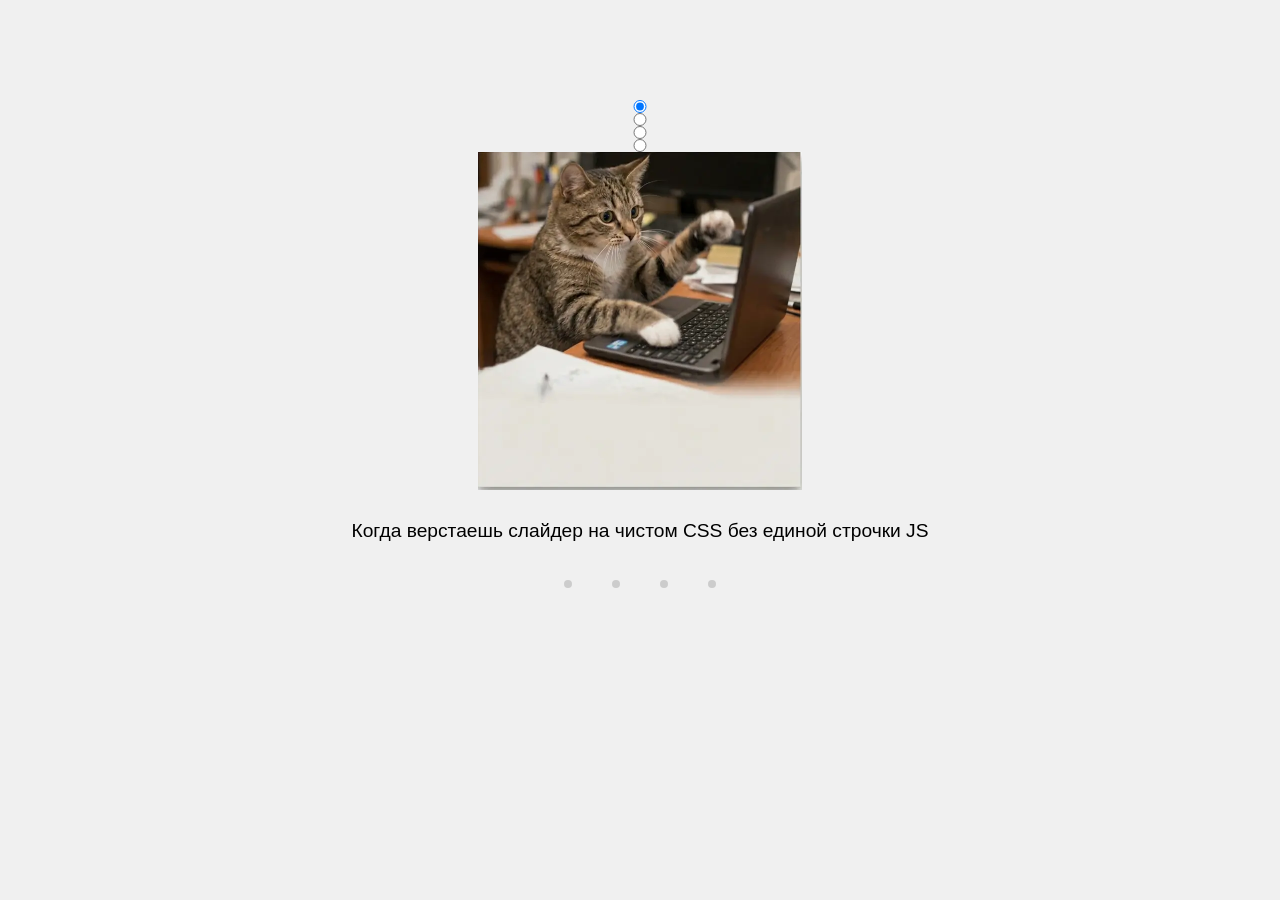
==== commit 4dcc5b63: "обновил стили в css" ====
--- a/index.html
+++ b/index.html
@@ -30,20 +30,20 @@
 					<input type="radio" name="slider" id="slide-2" class="input">
 					<input type="radio" name="slider" id="slide-3" class="input">
 					<input type="radio" name="slider" id="slide-4" class="input">
-				
+
 					<div class="page__items">
 						<div class="page__item">
-							<img src="img/01.webp" alt="Мем с котом">
+							<img class="image" src="img/01.webp" alt="Мем с котом">
 						</div>
 						<div class="page__item">
-							<img src="img/02.webp" alt="Мем с собакой в огне">
+							<img class="image" src="img/02.webp" alt="Мем с собакой в огне">
 						</div>
 						<div class="page__item">
-							<img src="img/03.webp" alt="Мем с котом в коробке">
+							<img class="image" src="img/03.webp" alt="Мем с котом в коробке">
 						</div>
 
 						<div class="page__item">
-							<img src="img/04.webp" alt="Мем с собакой в коробке">
+							<img class="image" src="img/04.webp" alt="Мем с собакой в коробке">
 						</div>
 					</div>
 					<div class="page__inner inner">
@@ -60,21 +60,8 @@
 						<label for="slide-3" class="button button--3"></label>
 						<label for="slide-4" class="button button--4"></label>
 					</div>
-
-
-
-
-
-
 				</div>
-
-
-
-
 			</div>
-
-
-
 		</main>
 		<footer class="footer">
 			<div class="footer__container">
@@ -82,7 +69,7 @@
 			</div>
 		</footer>
 	</div>
-	
+
 </body>
 
 </html>
--- a/css/style.css
+++ b/css/style.css
@@ -11,7 +11,11 @@
 
 
 /* Основні стилі */
-body {}
+body {
+	font-family: Arial, sans-serif;
+	background-color: #f0f0f0;
+	min-height: 100vh;
+}
 
 .wrapper {
 	min-height: 100%;
@@ -35,13 +39,124 @@
 /*====================================================================*/
 	/* Стилі для header */
 /*====================================================================*/
-
+.header {
+}
+.header__container {
+}
 /*====================================================================*/
 /*====================================================================*/
 	/* Стилі для main */
 /*====================================================================*/
 
+.page {
+}
+.page__container {
+	margin-block: 100px;
+}
+.page__slider {
+	display: flex;
+	flex-direction: column;
+	align-items: center;
+	justify-content: center;
+	/* width: 50%; */
+	
+}	git status
+.input {
+	display: none;
+}
+.page__items {
+	display: grid;
+	grid-template-columns: 1fr;
+	grid-template-columns: 1fr;
+	overflow: hidden; 
+	border-radius: 0.5rem;
+}
+.page__item {
+	grid-area: 1 / 1 / 2 / 2; /* Все картинки встают в одну ячейку */
+  opacity: 0;               /* По умолчанию скрыты */
+  transition: opacity 0.4s ease-in-out, transform 0.4s ease-in-out;
+  transform: scale(0.95);
+}
+.image {
+	margin: 0 auto;
+	width: 50%;
+  height: auto;
+  display: block;
+  object-fit: cover;	
+}
+.page__inner {
+	display: grid;
+  grid-template-columns: 1fr;
+  margin-top: 1.5rem;
+}
+.inner {
+}
+.inner__text {
+	grid-area: 1 / 1 / 2 / 2;
+  opacity: 0;
+  margin: 0;
+  text-align: center;
+  font-size: 1.2rem;
+  transition: opacity 0.3s ease-in-out;
+}
+.inner__text--1 {
+}
+.inner__text--2 {
+}
+.inner__text--3 {
+}
+.inner__text--4 {
+}
+.page__button {
+	display: flex;
+  justify-content: center;
+  gap: 1.5rem;
+  margin-top: 2rem;
+}
+.buttons {
+}
+.button {
+	width: 1.5rem;
+  height: 1.5rem;
+  background-color: #ccc;
+  border-radius: 50%;
+  cursor: pointer;
+  transition: background-color 0.3s ease, transform 0.2s ease;
+  
+  /* Увеличиваем область клика по ТЗ, не меняя визуальный размер */
+  border: 0.5rem solid transparent;
+  background-clip: padding-box;
+}
+.button--1 {
+}
+.button--2 {
+}
+.button--3 {
+}
+.button--4 {
+}
+#slide-1:checked ~ .page__items .page__item:nth-child(1),
+#slide-2:checked ~ .page__items .page__item:nth-child(2),
+#slide-3:checked ~ .page__items .page__item:nth-child(3),
+#slide-4:checked ~ .page__items .page__item:nth-child(4) {
+  opacity: 1;
+  transform: scale(1); /* Картинка плавно встает на место */
+}
+
+#slide-1:checked ~ .page__inner .inner__text--1,
+#slide-2:checked ~ .page__inner .inner__text--2,
+#slide-3:checked ~ .page__inner .inner__text--3,
+#slide-4:checked ~ .page__inner .inner__text--4 {
+  opacity: 1;
+}
 /*====================================================================*/
 /*====================================================================*/
 	/* Стилі для footer *
-//*====================================================================*/+//*====================================================================*/
+.footer {
+}
+.footer__container {
+}
+
+
+
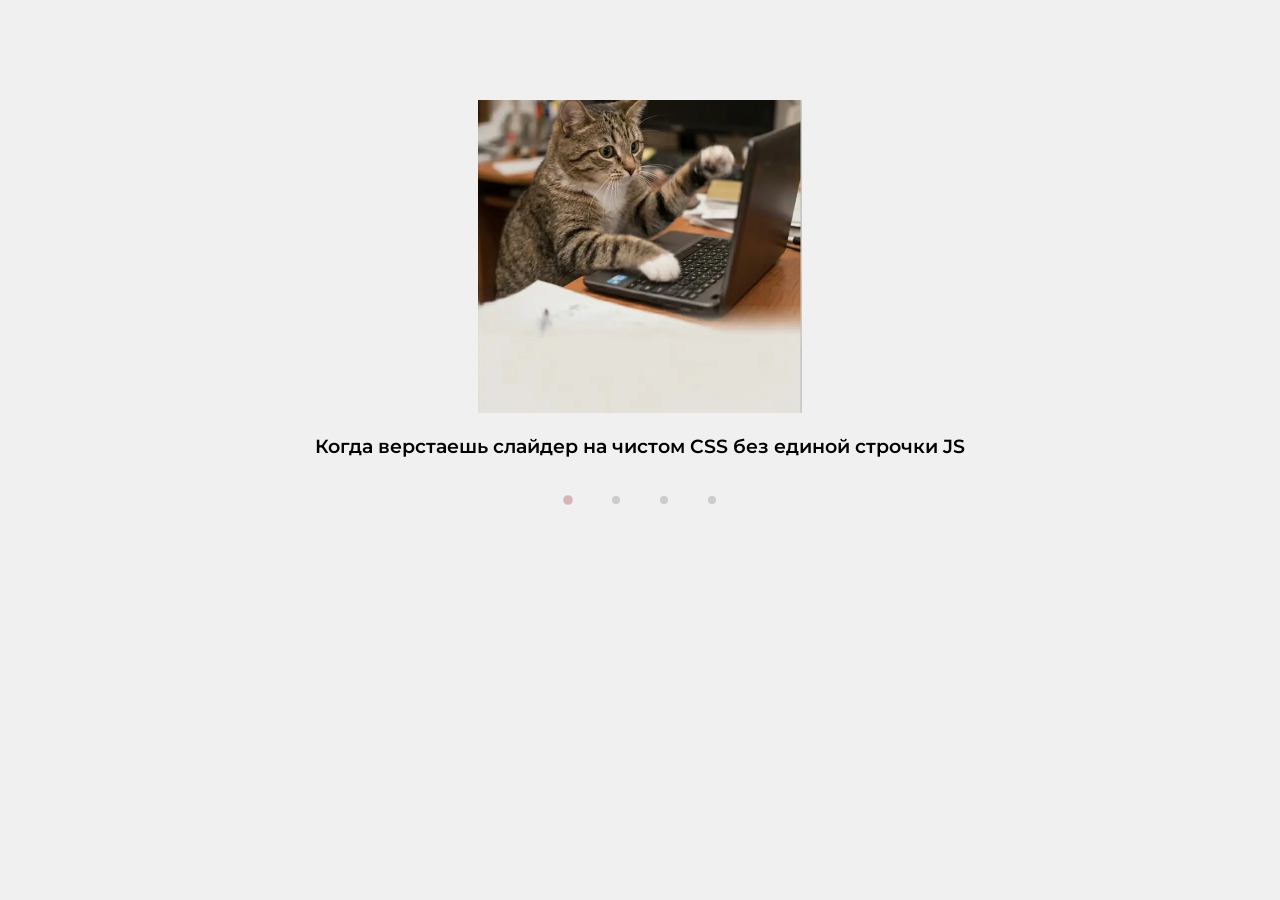
==== commit d1ed9fc0: "feat: верстка слайдера и логика переключения на чистом CSS" ====
--- a/index.html
+++ b/index.html
@@ -12,7 +12,7 @@
 	<!-- Підключення окремого файлу стилів -->
 	<link rel="stylesheet" href="css/style.css">
 	<!-- Заголовок сторінки в браузері -->
-	<title>Christmas-Shop</title>
+	<title>Mem slider</title>
 
 </head>
 
--- a/css/style.css
+++ b/css/style.css
@@ -2,7 +2,7 @@
 /* Підключення фрифтів */
 /* Google Fonts (Plugin) */
 @import url("https://fonts.googleapis.com/css2?family=Montserrat:wght@400;600;700&display=swap");
-@import url("https://fonts.googleapis.com/css2?family=Allura:wght@400&display=swap");
+
 /* Локальне підключення шрифтів */
 /* Скидання стилів */
 @import url("reset.css");
@@ -12,7 +12,7 @@
 
 /* Основні стилі */
 body {
-	font-family: Arial, sans-serif;
+	font-family: Montserrat, sans-serif;
 	background-color: #f0f0f0;
 	min-height: 100vh;
 }
@@ -60,14 +60,13 @@
 	justify-content: center;
 	/* width: 50%; */
 	
-}	git status
+}	
 .input {
 	display: none;
 }
 .page__items {
 	display: grid;
-	grid-template-columns: 1fr;
-	grid-template-columns: 1fr;
+	grid-template-columns: 1fr;	
 	overflow: hidden; 
 	border-radius: 0.5rem;
 }
@@ -76,9 +75,12 @@
   opacity: 0;               /* По умолчанию скрыты */
   transition: opacity 0.4s ease-in-out, transform 0.4s ease-in-out;
   transform: scale(0.95);
+	width: 100%;
 }
 .image {
-	margin: 0 auto;
+	margin: 0 auto; 
+	width: 100%;
+	aspect-ratio: 324/313; 
 	width: 50%;
   height: auto;
   display: block;
@@ -98,6 +100,7 @@
   text-align: center;
   font-size: 1.2rem;
   transition: opacity 0.3s ease-in-out;
+	font-weight: 600;
 }
 .inner__text--1 {
 }
@@ -122,11 +125,22 @@
   border-radius: 50%;
   cursor: pointer;
   transition: background-color 0.3s ease, transform 0.2s ease;
-  
-  /* Увеличиваем область клика по ТЗ, не меняя визуальный размер */
   border: 0.5rem solid transparent;
   background-clip: padding-box;
 }
+.button:hover {
+	background-color: #887d7d;
+	transform: scale(1.2);
+}
+#slide-1:checked ~ .buttons .button:nth-child(1),
+#slide-2:checked ~ .buttons .button:nth-child(2),
+#slide-3:checked ~ .buttons .button:nth-child(3),
+#slide-4:checked ~ .buttons .button:nth-child(4) {
+  background-color: #d5b6b6;
+	transform: scale(1.2);
+}
+
+
 .button--1 {
 }
 .button--2 {
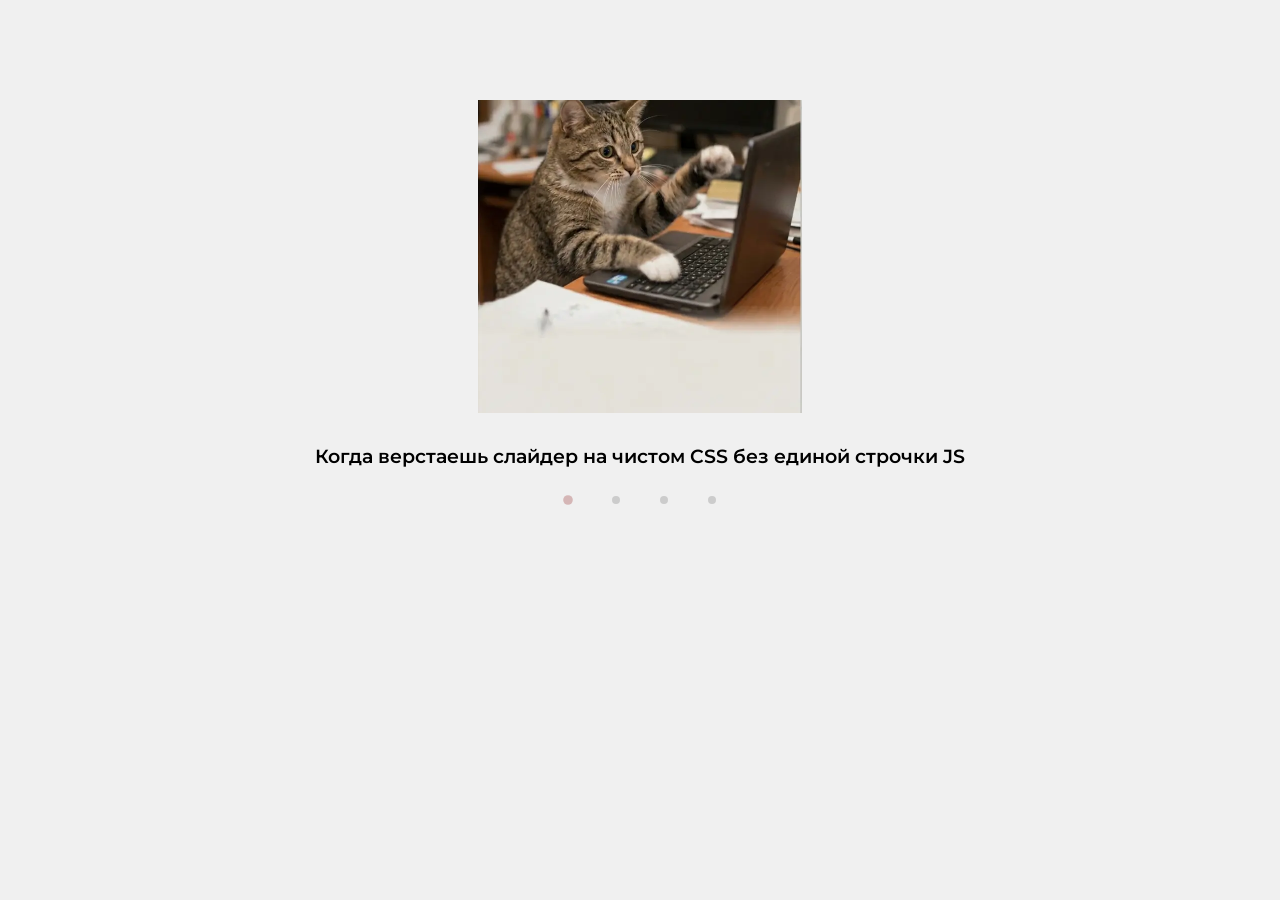
==== commit 1baa3a66: "style: настроена идеальная плавность и завершена анимация слайдера" ====
--- a/index.html
+++ b/index.html
@@ -30,7 +30,6 @@
 					<input type="radio" name="slider" id="slide-2" class="input">
 					<input type="radio" name="slider" id="slide-3" class="input">
 					<input type="radio" name="slider" id="slide-4" class="input">
-
 					<div class="page__items">
 						<div class="page__item">
 							<img class="image" src="img/01.webp" alt="Мем с котом">
@@ -41,24 +40,21 @@
 						<div class="page__item">
 							<img class="image" src="img/03.webp" alt="Мем с котом в коробке">
 						</div>
-
 						<div class="page__item">
 							<img class="image" src="img/04.webp" alt="Мем с собакой в коробке">
 						</div>
 					</div>
 					<div class="page__inner inner">
-						<p class="inner__text inner__text--1">Когда верстаешь слайдер на чистом CSS без единой строчки JS</p>
-						<p class="inner__text inner__text--2">Мой макет, когда я случайно удалил одну закрывающую скобку в CSS</p>
-						<p class="inner__text inner__text--3">Я, когда CSS Grid наконец-то заработал как надо</p>
-						<p class="inner__text inner__text--4">Слайдер работает, а position: static остался главным боссом задачи</p>
+						<p class="inner__text">Когда верстаешь слайдер на чистом CSS без единой строчки JS</p>
+						<p class="inner__text">Мой макет, когда я случайно удалил одну закрывающую скобку в CSS</p>
+						<p class="inner__text">Я, когда CSS Grid наконец-то заработал как надо</p>
+						<p class="inner__text">Слайдер работает, а position: static остался главным боссом задачи</p>
 					</div>
-
-
 					<div class="page__button buttons">
-						<label for="slide-1" class="button button--1"></label>
-						<label for="slide-2" class="button button--2"></label>
-						<label for="slide-3" class="button button--3"></label>
-						<label for="slide-4" class="button button--4"></label>
+						<label for="slide-1" class="button"></label>
+						<label for="slide-2" class="button"></label>
+						<label for="slide-3" class="button"></label>
+						<label for="slide-4" class="button"></label>
 					</div>
 				</div>
 			</div>
--- a/css/style.css
+++ b/css/style.css
@@ -58,8 +58,7 @@
 	flex-direction: column;
 	align-items: center;
 	justify-content: center;
-	/* width: 50%; */
-	
+
 }	
 .input {
 	display: none;
@@ -101,14 +100,9 @@
   font-size: 1.2rem;
   transition: opacity 0.3s ease-in-out;
 	font-weight: 600;
-}
-.inner__text--1 {
-}
-.inner__text--2 {
-}
-.inner__text--3 {
-}
-.inner__text--4 {
+	transform: translateY(10px);
+		transition: opacity 0.3s ease, transform 0.2s ease;
+
 }
 .page__button {
 	display: flex;
@@ -127,6 +121,7 @@
   transition: background-color 0.3s ease, transform 0.2s ease;
   border: 0.5rem solid transparent;
   background-clip: padding-box;
+
 }
 .button:hover {
 	background-color: #887d7d;
@@ -139,16 +134,6 @@
   background-color: #d5b6b6;
 	transform: scale(1.2);
 }
-
-
-.button--1 {
-}
-.button--2 {
-}
-.button--3 {
-}
-.button--4 {
-}
 #slide-1:checked ~ .page__items .page__item:nth-child(1),
 #slide-2:checked ~ .page__items .page__item:nth-child(2),
 #slide-3:checked ~ .page__items .page__item:nth-child(3),
@@ -156,11 +141,11 @@
   opacity: 1;
   transform: scale(1); /* Картинка плавно встает на место */
 }
+#slide-1:checked ~ .page__inner .inner__text:nth-child(1),
+#slide-2:checked ~ .page__inner .inner__text:nth-child(2),
+#slide-3:checked ~ .page__inner .inner__text:nth-child(3),
+#slide-4:checked ~ .page__inner .inner__text:nth-child(4) {
 
-#slide-1:checked ~ .page__inner .inner__text--1,
-#slide-2:checked ~ .page__inner .inner__text--2,
-#slide-3:checked ~ .page__inner .inner__text--3,
-#slide-4:checked ~ .page__inner .inner__text--4 {
   opacity: 1;
 }
 /*====================================================================*/
